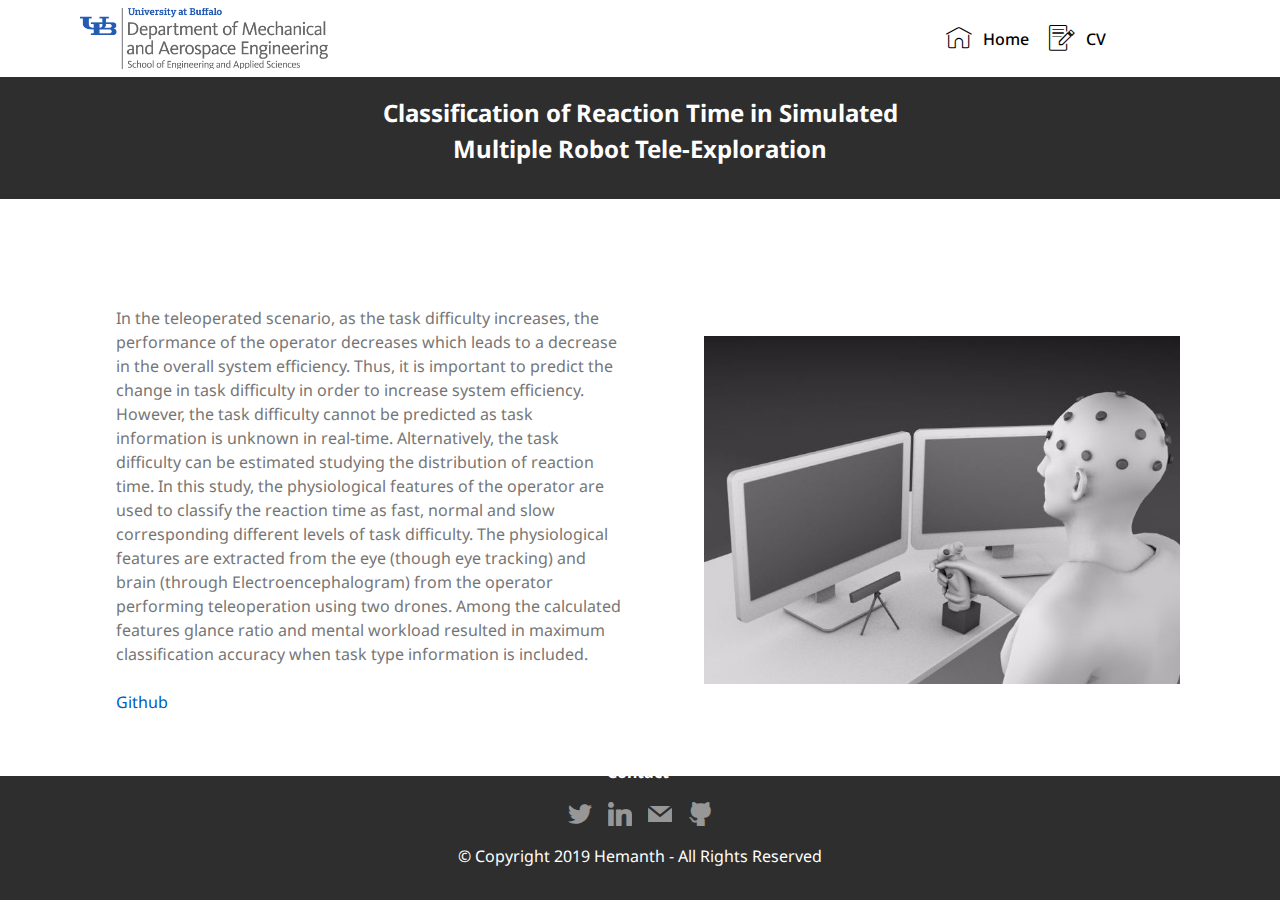
==== page1.html @ 1322180d "create github pages" ====
<!DOCTYPE html>
<html  >
<head>
  <!-- Site made with Mobirise Website Builder v4.11.6, https://mobirise.com -->
  <meta charset="UTF-8">
  <meta http-equiv="X-UA-Compatible" content="IE=edge">
  <meta name="generator" content="Mobirise v4.11.6, mobirise.com">
  <meta name="viewport" content="width=device-width, initial-scale=1, minimum-scale=1">
  <link rel="shortcut icon" href="assets/images/mae-logo-rgb-478x123.png" type="image/x-icon">
  <meta name="description" content="Web Page Creator Description">
  
  <title>Page 1</title>
  <link rel="stylesheet" href="assets/web/assets/mobirise-icons/mobirise-icons.css">
  <link rel="stylesheet" href="assets/bootstrap/css/bootstrap.min.css">
  <link rel="stylesheet" href="assets/bootstrap/css/bootstrap-grid.min.css">
  <link rel="stylesheet" href="assets/bootstrap/css/bootstrap-reboot.min.css">
  <link rel="stylesheet" href="assets/socicon/css/styles.css">
  <link rel="stylesheet" href="assets/tether/tether.min.css">
  <link rel="stylesheet" href="assets/animatecss/animate.min.css">
  <link rel="stylesheet" href="assets/dropdown/css/style.css">
  <link rel="stylesheet" href="assets/theme/css/style.css">
  <link rel="preload" as="style" href="assets/mobirise/css/mbr-additional.css"><link rel="stylesheet" href="assets/mobirise/css/mbr-additional.css" type="text/css">
  
  
  
</head>
<body>
  <section class="menu cid-rMGeHMJh1b" once="menu" id="menu2-2e">

    

    <nav class="navbar navbar-expand beta-menu navbar-dropdown align-items-center navbar-fixed-top navbar-toggleable-sm">
        <button class="navbar-toggler navbar-toggler-right" type="button" data-toggle="collapse" data-target="#navbarSupportedContent" aria-controls="navbarSupportedContent" aria-expanded="false" aria-label="Toggle navigation">
            <div class="hamburger">
                <span></span>
                <span></span>
                <span></span>
                <span></span>
            </div>
        </button>
        <div class="menu-logo">
            <div class="navbar-brand">
                <span class="navbar-logo">
                    <a href="http://engineering.buffalo.edu/mechanical-aerospace.html">
                        <img src="assets/images/mae-logo-rgb-478x123.png" alt="Mobirise" title="" style="height: 3.8rem;">
                    </a>
                </span>
                
            </div>
        </div>
        <div class="collapse navbar-collapse" id="navbarSupportedContent">
            <ul class="navbar-nav nav-dropdown nav-right" data-app-modern-menu="true"><li class="nav-item">
                    <a class="nav-link link text-black display-4" href="index.html"><span class="mbri-home mbr-iconfont mbr-iconfont-btn"></span>Home</a>
                </li>
                <li class="nav-item">
                    <a class="nav-link link text-black display-4" href="assets/files/Hemanth_Manjunatha.pdf"><span class="mbri-edit mbr-iconfont mbr-iconfont-btn"></span>CV &nbsp; &nbsp; &nbsp; &nbsp; &nbsp; &nbsp; &nbsp; &nbsp; &nbsp; &nbsp;&nbsp;</a>
                </li></ul>
            
        </div>
    </nav>
</section>

<section class="engine"><a href="https://mobirise.info/y">free html website templates</a></section><section class="mbr-section article content10 cid-rMGhbbslPu" id="content10-2f">
    
     

    <div class="container">
        <div class="inner-container" style="width: 50%;">
            <hr class="line" style="width: 0%;">
            <div class="section-text align-center mbr-white mbr-fonts-style display-5"><strong>Classification of Reaction Time in Simulated Multiple Robot Tele-Exploration</strong></div>
        </div>
    </div>
</section>

<section class="features11 cid-rzb6oPEtzv" id="features11-17">

    

    

    <div class="container">   
        <div class="col-md-12">
            <div class="media-container-row">
                <div class="mbr-figure m-auto" style="width: 50%;">
                    <img src="assets/images/tele-opreration-setup-952x536.jpeg" alt="Mobirise" title="">
                </div>
                <div class=" align-left aside-content">
                    <h2 class="mbr-title pt-2 mbr-fonts-style display-2"><div></div></h2>
                    <div class="mbr-section-text">
                        
                    </div>

                    <div class="block-content">
                        <div class="card p-3 pr-3">
                            <div class="media">
                                     
                                <div class="media-body">
                                    
                                </div>
                            </div>                

                            <div class="card-box">
                                <p class="block-text mbr-fonts-style display-7">In the teleoperated scenario, as the task difficulty increases, the performance of the operator decreases which leads to a decrease in the overall system efficiency. Thus, it is important to predict the change in task difficulty in order to increase system efficiency. However, the task difficulty cannot be predicted as task information is unknown in real-time. Alternatively, the task difficulty can be estimated studying the distribution of reaction time. In this study, the physiological features of the operator are used to classify the reaction time as fast, normal and slow corresponding different levels of task difficulty. The physiological features are extracted from the eye (though eye tracking) and brain (through Electroencephalogram) from the operator performing teleoperation using two drones. Among the calculated features glance ratio and mental workload resulted in maximum classification accuracy when task type information is included.<br><br><a href="https://github.com/HemuManju/reaction-time-classification" target="_blank">Github</a></p>
                            </div>
                        </div>

                        
                    </div>
                </div>
            </div>
        </div> 
    </div>          
</section>

<section once="footers" class="cid-rzAF2uXlU7 mbr-reveal" id="footer7-1t">

    

    

    <div class="container">
        <div class="media-container-row align-center mbr-white">
            <div class="row row-links">
                <ul class="foot-menu">
                    
                    
                    
                    
                    
                <li class="foot-menu-item mbr-fonts-style display-7"><p><strong>&nbsp;&nbsp;&nbsp;&nbsp;&nbsp;&nbsp;&nbsp;&nbsp;&nbsp;&nbsp;&nbsp;&nbsp;&nbsp;&nbsp;&nbsp;&nbsp;&nbsp;&nbsp;&nbsp;&nbsp;Contact &nbsp; &nbsp; &nbsp; &nbsp; &nbsp; &nbsp; &nbsp; &nbsp; &nbsp; &nbsp;&nbsp;</strong></p></li></ul>
            </div>
            <div class="row social-row">
                <div class="social-list align-right pb-2">
                    
                    
                    
                    
                    
                    
                <div class="soc-item">
                        <a href="https://twitter.com/HemuManju" target="_blank">
                            <span class="mbr-iconfont mbr-iconfont-social socicon-twitter socicon"></span>
                        </a>
                    </div><div class="soc-item">
                        <a href="http://linkedin.com/in/hemanth-manjunatha-73464059" target="_blank">
                            <span class="mbr-iconfont mbr-iconfont-social socicon-linkedin socicon"></span>
                        </a>
                    </div><div class="soc-item">
                        <a href="mailto:hemanthm@buffalo.edu">
                            <span class="mbr-iconfont mbr-iconfont-social socicon-mail socicon"></span>
                        </a>
                    </div><div class="soc-item">
                        <a href="https://github.com/HemuManju" target="_blank">
                            <span class="mbr-iconfont mbr-iconfont-social socicon-github socicon"></span>
                        </a>
                    </div></div>
            </div>
            <div class="row row-copirayt">
                <p class="mbr-text mb-0 mbr-fonts-style mbr-white align-center display-7">
                    © Copyright 2019 Hemanth - All Rights Reserved
                </p>
            </div>
        </div>
    </div>
</section>


  <script src="assets/web/assets/jquery/jquery.min.js"></script>
  <script src="assets/popper/popper.min.js"></script>
  <script src="assets/bootstrap/js/bootstrap.min.js"></script>
  <script src="assets/smoothscroll/smooth-scroll.js"></script>
  <script src="assets/tether/tether.min.js"></script>
  <script src="assets/viewportchecker/jquery.viewportchecker.js"></script>
  <script src="assets/dropdown/js/nav-dropdown.js"></script>
  <script src="assets/dropdown/js/navbar-dropdown.js"></script>
  <script src="assets/touchswipe/jquery.touch-swipe.min.js"></script>
  <script src="assets/theme/js/script.js"></script>
  <script src="assets/witsec-mailform/witsec-mailform.js"></script>
  
  
  <input name="animation" type="hidden">
  </body>
</html>
---- assets/web/assets/mobirise-icons/mobirise-icons.css ----
@font-face {
  font-family: 'MobiriseIcons';
  src:  url('mobirise-icons.eot?spat4u');
  src:  url('mobirise-icons.eot?spat4u#iefix') format('embedded-opentype'),
    url('mobirise-icons.ttf?spat4u') format('truetype'),
    url('mobirise-icons.woff?spat4u') format('woff'),
    url('mobirise-icons.svg?spat4u#MobiriseIcons') format('svg');
  font-weight: normal;
  font-style: normal;
  font-display: swap;
}

[class^="mbri-"], [class*=" mbri-"] {
  /* use !important to prevent issues with browser extensions that change fonts */
  font-family: MobiriseIcons !important;
  speak: none;
  font-style: normal;
  font-weight: normal;
  font-variant: normal;
  text-transform: none;
  line-height: 1;

  /* Better Font Rendering =========== */
  -webkit-font-smoothing: antialiased;
  -moz-osx-font-smoothing: grayscale;
}

.mbri-add-submenu:before {
  content: "\e900";
}
.mbri-alert:before {
  content: "\e901";
}
.mbri-align-center:before {
  content: "\e902";
}
.mbri-align-justify:before {
  content: "\e903";
}
.mbri-align-left:before {
  content: "\e904";
}
.mbri-align-right:before {
  content: "\e905";
}
.mbri-android:before {
  content: "\e906";
}
.mbri-apple:before {
  content: "\e907";
}
.mbri-arrow-down:before {
  content: "\e908";
}
.mbri-arrow-next:before {
  content: "\e909";
}
.mbri-arrow-prev:before {
  content: "\e90a";
}
.mbri-arrow-up:before {
  content: "\e90b";
}
.mbri-bold:before {
  content: "\e90c";
}
.mbri-bookmark:before {
  content: "\e90d";
}
.mbri-bootstrap:before {
  content: "\e90e";
}
.mbri-briefcase:before {
  content: "\e90f";
}
.mbri-browse:before {
  content: "\e910";
}
.mbri-bulleted-list:before {
  content: "\e911";
}
.mbri-calendar:before {
  content: "\e912";
}
.mbri-camera:before {
  content: "\e913";
}
.mbri-cart-add:before {
  content: "\e914";
}
.mbri-cart-full:before {
  content: "\e915";
}
.mbri-cash:before {
  content: "\e916";
}
.mbri-change-style:before {
  content: "\e917";
}
.mbri-chat:before {
  content: "\e918";
}
.mbri-clock:before {
  content: "\e919";
}
.mbri-close:before {
  content: "\e91a";
}
.mbri-cloud:before {
  content: "\e91b";
}
.mbri-code:before {
  content: "\e91c";
}
.mbri-contact-form:before {
  content: "\e91d";
}
.mbri-credit-card:before {
  content: "\e91e";
}
.mbri-cursor-click:before {
  content: "\e91f";
}
.mbri-cust-feedback:before {
  content: "\e920";
}
.mbri-database:before {
  content: "\e921";
}
.mbri-delivery:before {
  content: "\e922";
}
.mbri-desktop:before {
  content: "\e923";
}
.mbri-devices:before {
  content: "\e924";
}
.mbri-down:before {
  content: "\e925";
}
.mbri-download:before {
  content: "\e989";
}
.mbri-drag-n-drop:before {
  content: "\e927";
}
.mbri-drag-n-drop2:before {
  content: "\e928";
}
.mbri-edit:before {
  content: "\e929";
}
.mbri-edit2:before {
  content: "\e92a";
}
.mbri-error:before {
  content: "\e92b";
}
.mbri-extension:before {
  content: "\e92c";
}
.mbri-features:before {
  content: "\e92d";
}
.mbri-file:before {
  content: "\e92e";
}
.mbri-flag:before {
  content: "\e92f";
}
.mbri-folder:before {
  content: "\e930";
}
.mbri-gift:before {
  content: "\e931";
}
.mbri-github:before {
  content: "\e932";
}
.mbri-globe:before {
  content: "\e933";
}
.mbri-globe-2:before {
  content: "\e934";
}
.mbri-growing-chart:before {
  content: "\e935";
}
.mbri-hearth:before {
  content: "\e936";
}
.mbri-help:before {
  content: "\e937";
}
.mbri-home:before {
  content: "\e938";
}
.mbri-hot-cup:before {
  content: "\e939";
}
.mbri-idea:before {
  content: "\e93a";
}
.mbri-image-gallery:before {
  content: "\e93b";
}
.mbri-image-slider:before {
  content: "\e93c";
}
.mbri-info:before {
  content: "\e93d";
}
.mbri-italic:before {
  content: "\e93e";
}
.mbri-key:before {
  content: "\e93f";
}
.mbri-laptop:before {
  content: "\e940";
}
.mbri-layers:before {
  content: "\e941";
}
.mbri-left-right:before {
  content: "\e942";
}
.mbri-left:before {
  content: "\e943";
}
.mbri-letter:before {
  content: "\e944";
}
.mbri-like:before {
  content: "\e945";
}
.mbri-link:before {
  content: "\e946";
}
.mbri-lock:before {
  content: "\e947";
}
.mbri-login:before {
  content: "\e948";
}
.mbri-logout:before {
  content: "\e949";
}
.mbri-magic-stick:before {
  content: "\e94a";
}
.mbri-map-pin:before {
  content: "\e94b";
}
.mbri-menu:before {
  content: "\e94c";
}
.mbri-mobile:before {
  content: "\e94d";
}
.mbri-mobile2:before {
  content: "\e94e";
}
.mbri-mobirise:before {
  content: "\e94f";
}
.mbri-more-horizontal:before {
  content: "\e950";
}
.mbri-more-vertical:before {
  content: "\e951";
}
.mbri-music:before {
  content: "\e952";
}
.mbri-new-file:before {
  content: "\e953";
}
.mbri-numbered-list:before {
  content: "\e954";
}
.mbri-opened-folder:before {
  content: "\e955";
}
.mbri-pages:before {
  content: "\e956";
}
.mbri-paper-plane:before {
  content: "\e957";
}
.mbri-paperclip:before {
  content: "\e958";
}
.mbri-photo:before {
  content: "\e959";
}
.mbri-photos:before {
  content: "\e95a";
}
.mbri-pin:before {
  content: "\e95b";
}
.mbri-play:before {
  content: "\e95c";
}
.mbri-plus:before {
  content: "\e95d";
}
.mbri-preview:before {
  content: "\e95e";
}
.mbri-print:before {
  content: "\e95f";
}
.mbri-protect:before {
  content: "\e960";
}
.mbri-question:before {
  content: "\e961";
}
.mbri-quote-left:before {
  content: "\e962";
}
.mbri-quote-right:before {
  content: "\e963";
}
.mbri-refresh:before {
  content: "\e964";
}
.mbri-responsive:before {
  content: "\e965";
}
.mbri-right:before {
  content: "\e966";
}
.mbri-rocket:before {
  content: "\e967";
}
.mbri-sad-face:before {
  content: "\e968";
}
.mbri-sale:before {
  content: "\e969";
}
.mbri-save:before {
  content: "\e96a";
}
.mbri-search:before {
  content: "\e96b";
}
.mbri-setting:before {
  content: "\e96c";
}
.mbri-setting2:before {
  content: "\e96d";
}
.mbri-setting3:before {
  content: "\e96e";
}
.mbri-share:before {
  content: "\e96f";
}
.mbri-shopping-bag:before {
  content: "\e970";
}
.mbri-shopping-basket:before {
  content: "\e971";
}
.mbri-shopping-cart:before {
  content: "\e972";
}
.mbri-sites:before {
  content: "\e973";
}
.mbri-smile-face:before {
  content: "\e974";
}
.mbri-speed:before {
  content: "\e975";
}
.mbri-star:before {
  content: "\e976";
}
.mbri-success:before {
  content: "\e977";
}
.mbri-sun:before {
  content: "\e978";
}
.mbri-sun2:before {
  content: "\e979";
}
.mbri-tablet:before {
  content: "\e97a";
}
.mbri-tablet-vertical:before {
  content: "\e97b";
}
.mbri-target:before {
  content: "\e97c";
}
.mbri-timer:before {
  content: "\e97d";
}
.mbri-to-ftp:before {
  content: "\e97e";
}
.mbri-to-local-drive:before {
  content: "\e97f";
}
.mbri-touch-swipe:before {
  content: "\e980";
}
.mbri-touch:before {
  content: "\e981";
}
.mbri-trash:before {
  content: "\e982";
}
.mbri-underline:before {
  content: "\e983";
}
.mbri-unlink:before {
  content: "\e984";
}
.mbri-unlock:before {
  content: "\e985";
}
.mbri-up-down:before {
  content: "\e986";
}
.mbri-up:before {
  content: "\e987";
}
.mbri-update:before {
  content: "\e988";
}
.mbri-upload:before {
 content: "\e926"; 
}
.mbri-user:before {
  content: "\e98a";
}
.mbri-user2:before {
  content: "\e98b";
}
.mbri-users:before {
  content: "\e98c";
}
.mbri-video:before {
  content: "\e98d";
}
.mbri-video-play:before {
  content: "\e98e";
}
.mbri-watch:before {
  content: "\e98f";
}
.mbri-website-theme:before {
  content: "\e990";
}
.mbri-wifi:before {
  content: "\e991";
}
.mbri-windows:before {
  content: "\e992";
}
.mbri-zoom-out:before {
  content: "\e993";
}
.mbri-redo:before {
  content: "\e994";
}
.mbri-undo:before {
  content: "\e995";
}
---- assets/socicon/css/styles.css ----
@charset "UTF-8";

@font-face {
  font-family: "socicon";
  src:url("../fonts/socicon.eot");
  src:url("../fonts/socicon.eot?#iefix") format("embedded-opentype"),
    url("../fonts/socicon.woff") format("woff"),
    url("../fonts/socicon.ttf") format("truetype"),
    url("../fonts/socicon.svg#socicon") format("svg");
  font-weight: normal;
  font-style: normal;
  font-display:swap;
}

[data-icon]:before {
  font-family: "socicon" !important;
  content: attr(data-icon);
  font-style: normal !important;
  font-weight: normal !important;
  font-variant: normal !important;
  text-transform: none !important;
  speak: none;
  line-height: 1;
  -webkit-font-smoothing: antialiased;
  -moz-osx-font-smoothing: grayscale;
}

[class^="socicon-"]:before,
[class*=" socicon-"]:before {
  font-family: "socicon" !important;
  font-style: normal !important;
  font-weight: normal !important;
  font-variant: normal !important;
  text-transform: none !important;
  speak: none;
  line-height: 1;
  -webkit-font-smoothing: antialiased;
  -moz-osx-font-smoothing: grayscale;
}

.socicon-modelmayhem:before {
  content: "\e000";
}
.socicon-mixcloud:before {
  content: "\e001";
}
.socicon-drupal:before {
  content: "\e002";
}
.socicon-swarm:before {
  content: "\e003";
}
.socicon-istock:before {
  content: "\e004";
}
.socicon-yammer:before {
  content: "\e005";
}
.socicon-ello:before {
  content: "\e006";
}
.socicon-stackoverflow:before {
  content: "\e007";
}
.socicon-persona:before {
  content: "\e008";
}
.socicon-triplej:before {
  content: "\e009";
}
.socicon-houzz:before {
  content: "\e00a";
}
.socicon-rss:before {
  content: "\e00b";
}
.socicon-paypal:before {
  content: "\e00c";
}
.socicon-odnoklassniki:before {
  content: "\e00d";
}
.socicon-airbnb:before {
  content: "\e00e";
}
.socicon-periscope:before {
  content: "\e00f";
}
.socicon-outlook:before {
  content: "\e010";
}
.socicon-coderwall:before {
  content: "\e011";
}
.socicon-tripadvisor:before {
  content: "\e012";
}
.socicon-appnet:before {
  content: "\e013";
}
.socicon-goodreads:before {
  content: "\e014";
}
.socicon-tripit:before {
  content: "\e015";
}
.socicon-lanyrd:before {
  content: "\e016";
}
.socicon-slideshare:before {
  content: "\e017";
}
.socicon-buffer:before {
  content: "\e018";
}
.socicon-disqus:before {
  content: "\e019";
}
.socicon-vkontakte:before {
  content: "\e01a";
}
.socicon-whatsapp:before {
  content: "\e01b";
}
.socicon-patreon:before {
  content: "\e01c";
}
.socicon-storehouse:before {
  content: "\e01d";
}
.socicon-pocket:before {
  content: "\e01e";
}
.socicon-mail:before {
  content: "\e01f";
}
.socicon-blogger:before {
  content: "\e020";
}
.socicon-technorati:before {
  content: "\e021";
}
.socicon-reddit:before {
  content: "\e022";
}
.socicon-dribbble:before {
  content: "\e023";
}
.socicon-stumbleupon:before {
  content: "\e024";
}
.socicon-digg:before {
  content: "\e025";
}
.socicon-envato:before {
  content: "\e026";
}
.socicon-behance:before {
  content: "\e027";
}
.socicon-delicious:before {
  content: "\e028";
}
.socicon-deviantart:before {
  content: "\e029";
}
.socicon-forrst:before {
  content: "\e02a";
}
.socicon-play:before {
  content: "\e02b";
}
.socicon-zerply:before {
  content: "\e02c";
}
.socicon-wikipedia:before {
  content: "\e02d";
}
.socicon-apple:before {
  content: "\e02e";
}
.socicon-flattr:before {
  content: "\e02f";
}
.socicon-github:before {
  content: "\e030";
}
.socicon-renren:before {
  content: "\e031";
}
.socicon-friendfeed:before {
  content: "\e032";
}
.socicon-newsvine:before {
  content: "\e033";
}
.socicon-identica:before {
  content: "\e034";
}
.socicon-bebo:before {
  content: "\e035";
}
.socicon-zynga:before {
  content: "\e036";
}
.socicon-steam:before {
  content: "\e037";
}
.socicon-xbox:before {
  content: "\e038";
}
.socicon-windows:before {
  content: "\e039";
}
.socicon-qq:before {
  content: "\e03a";
}
.socicon-douban:before {
  content: "\e03b";
}
.socicon-meetup:before {
  content: "\e03c";
}
.socicon-playstation:before {
  content: "\e03d";
}
.socicon-android:before {
  content: "\e03e";
}
.socicon-snapchat:before {
  content: "\e03f";
}
.socicon-twitter:before {
  content: "\e040";
}
.socicon-facebook:before {
  content: "\e041";
}
.socicon-googleplus:before {
  content: "\e042";
}
.socicon-pinterest:before {
  content: "\e043";
}
.socicon-foursquare:before {
  content: "\e044";
}
.socicon-yahoo:before {
  content: "\e045";
}
.socicon-skype:before {
  content: "\e046";
}
.socicon-yelp:before {
  content: "\e047";
}
.socicon-feedburner:before {
  content: "\e048";
}
.socicon-linkedin:before {
  content: "\e049";
}
.socicon-viadeo:before {
  content: "\e04a";
}
.socicon-xing:before {
  content: "\e04b";
}
.socicon-myspace:before {
  content: "\e04c";
}
.socicon-soundcloud:before {
  content: "\e04d";
}
.socicon-spotify:before {
  content: "\e04e";
}
.socicon-grooveshark:before {
  content: "\e04f";
}
.socicon-lastfm:before {
  content: "\e050";
}
.socicon-youtube:before {
  content: "\e051";
}
.socicon-vimeo:before {
  content: "\e052";
}
.socicon-dailymotion:before {
  content: "\e053";
}
.socicon-vine:before {
  content: "\e054";
}
.socicon-flickr:before {
  content: "\e055";
}
.socicon-500px:before {
  content: "\e056";
}
.socicon-wordpress:before {
  content: "\e058";
}
.socicon-tumblr:before {
  content: "\e059";
}
.socicon-twitch:before {
  content: "\e05a";
}
.socicon-8tracks:before {
  content: "\e05b";
}
.socicon-amazon:before {
  content: "\e05c";
}
.socicon-icq:before {
  content: "\e05d";
}
.socicon-smugmug:before {
  content: "\e05e";
}
.socicon-ravelry:before {
  content: "\e05f";
}
.socicon-weibo:before {
  content: "\e060";
}
.socicon-baidu:before {
  content: "\e061";
}
.socicon-angellist:before {
  content: "\e062";
}
.socicon-ebay:before {
  content: "\e063";
}
.socicon-imdb:before {
  content: "\e064";
}
.socicon-stayfriends:before {
  content: "\e065";
}
.socicon-residentadvisor:before {
  content: "\e066";
}
.socicon-google:before {
  content: "\e067";
}
.socicon-yandex:before {
  content: "\e068";
}
.socicon-sharethis:before {
  content: "\e069";
}
.socicon-bandcamp:before {
  content: "\e06a";
}
.socicon-itunes:before {
  content: "\e06b";
}
.socicon-deezer:before {
  content: "\e06c";
}
.socicon-telegram:before {
  content: "\e06e";
}
.socicon-openid:before {
  content: "\e06f";
}
.socicon-amplement:before {
  content: "\e070";
}
.socicon-viber:before {
  content: "\e071";
}
.socicon-zomato:before {
  content: "\e072";
}
.socicon-draugiem:before {
  content: "\e074";
}
.socicon-endomodo:before {
  content: "\e075";
}
.socicon-filmweb:before {
  content: "\e076";
}
.socicon-stackexchange:before {
  content: "\e077";
}
.socicon-wykop:before {
  content: "\e078";
}
.socicon-teamspeak:before {
  content: "\e079";
}
.socicon-teamviewer:before {
  content: "\e07a";
}
.socicon-ventrilo:before {
  content: "\e07b";
}
.socicon-younow:before {
  content: "\e07c";
}
.socicon-raidcall:before {
  content: "\e07d";
}
.socicon-mumble:before {
  content: "\e07e";
}
.socicon-medium:before {
  content: "\e06d";
}
.socicon-bebee:before {
  content: "\e07f";
}
.socicon-hitbox:before {
  content: "\e080";
}
.socicon-reverbnation:before {
  content: "\e081";
}
.socicon-formulr:before {
  content: "\e082";
}
.socicon-instagram:before {
  content: "\e057";
}
.socicon-battlenet:before {
  content: "\e083";
}
.socicon-chrome:before {
  content: "\e084";
}
.socicon-discord:before {
  content: "\e086";
}
.socicon-issuu:before {
  content: "\e087";
}
.socicon-macos:before {
  content: "\e088";
}
.socicon-firefox:before {
  content: "\e089";
}
.socicon-opera:before {
  content: "\e08d";
}
.socicon-keybase:before {
  content: "\e090";
}
.socicon-alliance:before {
  content: "\e091";
}
.socicon-livejournal:before {
  content: "\e092";
}
.socicon-googlephotos:before {
  content: "\e093";
}
.socicon-horde:before {
  content: "\e094";
}
.socicon-etsy:before {
  content: "\e095";
}
.socicon-zapier:before {
  content: "\e096";
}
.socicon-google-scholar:before {
  content: "\e097";
}
.socicon-researchgate:before {
  content: "\e098";
}
.socicon-wechat:before {
  content: "\e099";
}
.socicon-strava:before {
  content: "\e09a";
}
.socicon-line:before {
  content: "\e09b";
}
.socicon-lyft:before {
  content: "\e09c";
}
.socicon-uber:before {
  content: "\e09d";
}
.socicon-songkick:before {
  content: "\e09e";
}
.socicon-viewbug:before {
  content: "\e09f";
}
.socicon-googlegroups:before {
  content: "\e0a0";
}
.socicon-quora:before {
  content: "\e073";
}
.socicon-diablo:before {
  content: "\e085";
}
.socicon-blizzard:before {
  content: "\e0a1";
}
.socicon-hearthstone:before {
  content: "\e08b";
}
.socicon-heroes:before {
  content: "\e08a";
}
.socicon-overwatch:before {
  content: "\e08c";
}
.socicon-warcraft:before {
  content: "\e08e";
}
.socicon-starcraft:before {
  content: "\e08f";
}
.socicon-beam:before {
  content: "\e0a2";
}
.socicon-curse:before {
  content: "\e0a3";
}
.socicon-player:before {
  content: "\e0a4";
}
.socicon-streamjar:before {
  content: "\e0a5";
}
.socicon-nintendo:before {
  content: "\e0a6";
}
.socicon-hellocoton:before {
  content: "\e0a7";
}
---- assets/dropdown/css/style.css ----
.navbar-dropdown {
  left: 0;
  padding: 0;
  position: absolute;
  right: 0;
  top: 0;
  transition: all 0.45s ease;
  z-index: 1030;
  background: #282828; }
  .navbar-dropdown .navbar-logo {
    margin-right: 0.8rem;
    transition: margin 0.3s ease-in-out;
    vertical-align: middle; }
    .navbar-dropdown .navbar-logo img {
      height: 3.125rem;
      transition: all 0.3s ease-in-out; }
    .navbar-dropdown .navbar-logo.mbr-iconfont {
      font-size: 3.125rem;
      line-height: 3.125rem; }
  .navbar-dropdown .navbar-caption {
    font-weight: 700;
    white-space: normal;
    vertical-align: -4px;
    line-height: 3.125rem !important; }
    .navbar-dropdown .navbar-caption, .navbar-dropdown .navbar-caption:hover {
      color: inherit;
      text-decoration: none; }
  .navbar-dropdown .mbr-iconfont + .navbar-caption {
    vertical-align: -1px; }
  .navbar-dropdown.navbar-fixed-top {
    position: fixed; }
  .navbar-dropdown .navbar-brand span {
    vertical-align: -4px; }
  .navbar-dropdown.bg-color.transparent {
    background: none; }
  .navbar-dropdown.navbar-short .navbar-brand {
    padding: 0.625rem 0; }
    .navbar-dropdown.navbar-short .navbar-brand span {
      vertical-align: -1px; }
  .navbar-dropdown.navbar-short .navbar-caption {
    line-height: 2.375rem !important;
    vertical-align: -2px; }
  .navbar-dropdown.navbar-short .navbar-logo {
    margin-right: 0.5rem; }
    .navbar-dropdown.navbar-short .navbar-logo img {
      height: 2.375rem; }
    .navbar-dropdown.navbar-short .navbar-logo.mbr-iconfont {
      font-size: 2.375rem;
      line-height: 2.375rem; }
  .navbar-dropdown.navbar-short .mbr-table-cell {
    height: 3.625rem; }
  .navbar-dropdown .navbar-close {
    left: 0.6875rem;
    position: fixed;
    top: 0.75rem;
    z-index: 1000; }
  .navbar-dropdown .hamburger-icon {
    content: "";
    display: inline-block;
    vertical-align: middle;
    width: 16px;
    -webkit-box-shadow: 0 -6px 0 1px #282828,0 0 0 1px #282828,0 6px 0 1px #282828;
    -moz-box-shadow: 0 -6px 0 1px #282828,0 0 0 1px #282828,0 6px 0 1px #282828;
    box-shadow: 0 -6px 0 1px #282828,0 0 0 1px #282828,0 6px 0 1px #282828; }

.dropdown-menu .dropdown-toggle[data-toggle="dropdown-submenu"]::after {
  border-bottom: 0.35em solid transparent;
  border-left: 0.35em solid;
  border-right: 0;
  border-top: 0.35em solid transparent;
  margin-left: 0.3rem; }

.dropdown-menu .dropdown-item:focus {
  outline: 0; }

.nav-dropdown {
  font-size: 0.75rem;
  font-weight: 500;
  height: auto !important; }
  .nav-dropdown .nav-btn {
    padding-left: 1rem; }
  .nav-dropdown .link {
    margin: .667em 1.667em;
    font-weight: 500;
    padding: 0;
    transition: color .2s ease-in-out; }
    .nav-dropdown .link.dropdown-toggle {
      margin-right: 2.583em; }
      .nav-dropdown .link.dropdown-toggle::after {
        margin-left: .25rem;
        border-top: 0.35em solid;
        border-right: 0.35em solid transparent;
        border-left: 0.35em solid transparent;
        border-bottom: 0; }
      .nav-dropdown .link.dropdown-toggle[aria-expanded="true"] {
        margin: 0;
        padding: 0.667em 3.263em  0.667em 1.667em; }
  .nav-dropdown .link::after,
  .nav-dropdown .dropdown-item::after {
    color: inherit; }
  .nav-dropdown .btn {
    font-size: 0.75rem;
    font-weight: 700;
    letter-spacing: 0;
    margin-bottom: 0;
    padding-left: 1.25rem;
    padding-right: 1.25rem; }
  .nav-dropdown .dropdown-menu {
    border-radius: 0;
    border: 0;
    left: 0;
    margin: 0;
    padding-bottom: 1.25rem;
    padding-top: 1.25rem;
    position: relative; }
  .nav-dropdown .dropdown-submenu {
    margin-left: 0.125rem;
    top: 0; }
  .nav-dropdown .dropdown-item {
    font-weight: 500;
    line-height: 2;
    padding: 0.3846em 4.615em 0.3846em 1.5385em;
    position: relative;
    transition: color .2s ease-in-out, background-color .2s ease-in-out; }
    .nav-dropdown .dropdown-item::after {
      margin-top: -0.3077em;
      position: absolute;
      right: 1.1538em;
      top: 50%; }
    .nav-dropdown .dropdown-item:focus, .nav-dropdown .dropdown-item:hover {
      background: none; }

@media (max-width: 767px) {
  .nav-dropdown.navbar-toggleable-sm {
    bottom: 0;
    display: none;
    left: 0;
    overflow-x: hidden;
    position: fixed;
    top: 0;
    transform: translateX(-100%);
    -ms-transform: translateX(-100%);
    -webkit-transform: translateX(-100%);
    width: 18.75rem;
    z-index: 999; } }
.nav-dropdown.navbar-toggleable-xl {
  bottom: 0;
  display: none;
  left: 0;
  overflow-x: hidden;
  position: fixed;
  top: 0;
  transform: translateX(-100%);
  -ms-transform: translateX(-100%);
  -webkit-transform: translateX(-100%);
  width: 18.75rem;
  z-index: 999; }

.nav-dropdown-sm {
  display: block !important;
  overflow-x: hidden;
  overflow: auto;
  padding-top: 3.875rem; }
  .nav-dropdown-sm::after {
    content: "";
    display: block;
    height: 3rem;
    width: 100%; }
  .nav-dropdown-sm.collapse.in ~ .navbar-close {
    display: block !important; }
  .nav-dropdown-sm.collapsing, .nav-dropdown-sm.collapse.in {
    transform: translateX(0);
    -ms-transform: translateX(0);
    -webkit-transform: translateX(0);
    transition: all 0.25s ease-out;
    -webkit-transition: all 0.25s ease-out;
    background: #282828; }
  .nav-dropdown-sm.collapsing[aria-expanded="false"] {
    transform: translateX(-100%);
    -ms-transform: translateX(-100%);
    -webkit-transform: translateX(-100%); }
  .nav-dropdown-sm .nav-item {
    display: block;
    margin-left: 0 !important;
    padding-left: 0; }
  .nav-dropdown-sm .link,
  .nav-dropdown-sm .dropdown-item {
    border-top: 1px dotted rgba(255, 255, 255, 0.1);
    font-size: 0.8125rem;
    line-height: 1.6;
    margin: 0 !important;
    padding: 0.875rem 2.4rem 0.875rem 1.5625rem !important;
    position: relative;
    white-space: normal; }
    .nav-dropdown-sm .link:focus, .nav-dropdown-sm .link:hover,
    .nav-dropdown-sm .dropdown-item:focus,
    .nav-dropdown-sm .dropdown-item:hover {
      background: rgba(0, 0, 0, 0.2) !important;
      color: #c0a375; }
  .nav-dropdown-sm .nav-btn {
    position: relative;
    padding: 1.5625rem 1.5625rem 0 1.5625rem; }
    .nav-dropdown-sm .nav-btn::before {
      border-top: 1px dotted rgba(255, 255, 255, 0.1);
      content: "";
      left: 0;
      position: absolute;
      top: 0;
      width: 100%; }
    .nav-dropdown-sm .nav-btn + .nav-btn {
      padding-top: 0.625rem; }
      .nav-dropdown-sm .nav-btn + .nav-btn::before {
        display: none; }
  .nav-dropdown-sm .btn {
    padding: 0.625rem 0; }
  .nav-dropdown-sm .dropdown-toggle[data-toggle="dropdown-submenu"]::after {
    margin-left: .25rem;
    border-top: 0.35em solid;
    border-right: 0.35em solid transparent;
    border-left: 0.35em solid transparent;
    border-bottom: 0; }
  .nav-dropdown-sm .dropdown-toggle[data-toggle="dropdown-submenu"][aria-expanded="true"]::after {
    border-top: 0;
    border-right: 0.35em solid transparent;
    border-left: 0.35em solid transparent;
    border-bottom: 0.35em solid; }
  .nav-dropdown-sm .dropdown-menu {
    margin: 0;
    padding: 0;
    position: relative;
    top: 0;
    left: 0;
    width: 100%;
    border: 0;
    float: none;
    border-radius: 0;
    background: none; }
  .nav-dropdown-sm .dropdown-submenu {
    left: 100%;
    margin-left: 0.125rem;
    margin-top: -1.25rem;
    top: 0; }

.navbar-toggleable-sm .nav-dropdown .dropdown-menu {
  position: absolute; }

.navbar-toggleable-sm .nav-dropdown .dropdown-submenu {
  left: 100%;
  margin-left: 0.125rem;
  margin-top: -1.25rem;
  top: 0; }

.navbar-toggleable-sm.opened .nav-dropdown .dropdown-menu {
  position: relative; }

.navbar-toggleable-sm.opened .nav-dropdown .dropdown-submenu {
  left: 0;
  margin-left: 00rem;
  margin-top: 0rem;
  top: 0; }

.is-builder .nav-dropdown.collapsing {
  transition: none !important; }

/*# sourceMappingURL=style.css.map */
---- assets/theme/css/style.css ----
/*!
 * Mobirise v4 theme (https://mobirise.com/)
 * Copyright 2017 Mobirise
 */
section {
  background-color: #eeeeee; }

body {
  font-style: normal;
  line-height: 1.5; }

section,
.container,
.container-fluid {
  position: relative;
  word-wrap: break-word; }

a.mbr-iconfont:hover {
  text-decoration: none; }

.article .lead p,
.article .lead ul,
.article .lead ol,
.article .lead pre,
.article .lead blockquote {
  margin-bottom: 0; }

ul,
ol,
pre,
blockquote {
  margin-bottom: 2.3125rem; }

pre {
  background: #f4f4f4;
  padding: 10px 24px;
  white-space: pre-wrap; }

.inactive {
  -webkit-user-select: none;
  -moz-user-select: none;
  -ms-user-select: none;
  user-select: none;
  pointer-events: none;
  -webkit-user-drag: none;
  user-drag: none; }

.mbr-section__comments .row {
  justify-content: center;
  -webkit-justify-content: center; }

a {
  font-style: normal;
  font-weight: 400;
  cursor: pointer; }
  a, a:hover {
    text-decoration: none; }

figure {
  margin-bottom: 0; }

body {
  color: #232323; }

h1,
h2,
h3,
h4,
h5,
h6,
.h1,
.h2,
.h3,
.h4,
.h5,
.h6,
.display-1,
.display-2,
.display-3,
.display-4 {
  line-height: 1;
  word-break: break-word;
  word-wrap: break-word; }

.mbr-section-title {
  font-style: normal;
  line-height: 1.2; }

.mbr-section-subtitle {
  line-height: 1.3; }

.mbr-text {
  font-style: normal;
  line-height: 1.6; }

b,
strong {
  font-weight: bold; }

blockquote {
  padding: 10px 0 10px 20px;
  position: relative;
  border-left: 2px solid;
  border-color: #ff3366; }

input:-webkit-autofill, input:-webkit-autofill:hover, input:-webkit-autofill:focus, input:-webkit-autofill:active {
  transition-delay: 9999s;
  transition-property: background-color, color; }

textarea[type='hidden'] {
  display: none; }

body {
  position: relative; }

section {
  background-position: 50% 50%;
  background-repeat: no-repeat;
  background-size: cover; }
  section .mbr-background-video,
  section .mbr-background-video-preview {
    position: absolute;
    bottom: 0;
    left: 0;
    right: 0;
    top: 0; }

.hidden {
  visibility: hidden; }

.mbr-z-index20 {
  z-index: 20; }

/*! Base colors */
.mbr-white {
  color: #ffffff; }

.mbr-black {
  color: #000000; }

.mbr-bg-white {
  background-color: #ffffff; }

.mbr-bg-black {
  background-color: #000000; }

/*! Text-aligns */
.align-left {
  text-align: left; }

.align-center {
  text-align: center; }

.align-right {
  text-align: right; }

@media (max-width: 767px) {
  .align-left,
  .align-center,
  .align-right,
  .mbr-section-btn,
  .mbr-section-title {
    text-align: center; } }
/*! Font-weight  */
.mbr-light {
  font-weight: 300; }

.mbr-regular {
  font-weight: 400; }

.mbr-semibold {
  font-weight: 500; }

.mbr-bold {
  font-weight: 700; }

/*! Media  */
.media-size-item {
  -webkit-flex: 1 1 auto;
  -moz-flex: 1 1 auto;
  -ms-flex: 1 1 auto;
  -o-flex: 1 1 auto;
  flex: 1 1 auto; }

.media-content {
  -webkit-flex-basis: 100%;
  flex-basis: 100%; }

.media-container-row {
  display: -ms-flexbox;
  display: -webkit-flex;
  display: flex;
  -webkit-flex-direction: row;
  -ms-flex-direction: row;
  flex-direction: row;
  -webkit-flex-wrap: wrap;
  -ms-flex-wrap: wrap;
  flex-wrap: wrap;
  -webkit-justify-content: center;
  -ms-flex-pack: center;
  justify-content: center;
  -webkit-align-content: center;
  -ms-flex-line-pack: center;
  align-content: center;
  -webkit-align-items: start;
  -ms-flex-align: start;
  align-items: start; }
  .media-container-row .media-size-item {
    width: 400px; }

.media-container-column {
  display: -ms-flexbox;
  display: -webkit-flex;
  display: flex;
  -webkit-flex-direction: column;
  -ms-flex-direction: column;
  flex-direction: column;
  -webkit-flex-wrap: wrap;
  -ms-flex-wrap: wrap;
  flex-wrap: wrap;
  -webkit-justify-content: center;
  -ms-flex-pack: center;
  justify-content: center;
  -webkit-align-content: center;
  -ms-flex-line-pack: center;
  align-content: center;
  -webkit-align-items: stretch;
  -ms-flex-align: stretch;
  align-items: stretch; }
  .media-container-column > * {
    width: 100%; }

@media (min-width: 992px) {
  .media-container-row {
    -webkit-flex-wrap: nowrap;
    -ms-flex-wrap: nowrap;
    flex-wrap: nowrap; } }
figure {
  overflow: hidden; }

figure[mbr-media-size] {
  transition: width 0.1s; }

.mbr-figure img,
.mbr-figure iframe {
  display: block;
  width: 100%; }

.card {
  background-color: transparent;
  border: none; }

.card-box {
  width: 100%; }

.card-img {
  text-align: center;
  flex-shrink: 0;
  -webkit-flex-shrink: 0; }

.media {
  max-width: 100%;
  margin: 0 auto; }

.mbr-figure {
  -ms-flex-item-align: center;
  -ms-grid-row-align: center;
  -webkit-align-self: center;
  align-self: center; }

.media-container > div {
  max-width: 100%; }

.mbr-figure img,
.card-img img {
  width: 100%; }

@media (max-width: 991px) {
  .media-size-item {
    width: auto !important; }

  .media {
    width: auto; }

  .mbr-figure {
    width: 100% !important; } }
/*! Buttons */
.btn {
  font-weight: 500;
  border-width: 2px;
  font-style: normal;
  letter-spacing: 1px;
  margin: .4rem .8rem;
  white-space: normal;
  -webkit-transition: all .3s ease-in-out;
  -moz-transition: all .3s ease-in-out;
  transition: all .3s ease-in-out;
  display: inline-flex;
  align-items: center;
  justify-content: center;
  word-break: break-word;
  -webkit-align-items: center;
  -webkit-justify-content: center;
  display: -webkit-inline-flex; }

.btn-sm {
  font-weight: 500;
  letter-spacing: 1px;
  -webkit-transition: all .3s ease-in-out;
  -moz-transition: all .3s ease-in-out;
  transition: all .3s ease-in-out; }

.btn-md {
  font-weight: 500;
  letter-spacing: 1px;
  margin: .4rem .8rem !important;
  -webkit-transition: all .3s ease-in-out;
  -moz-transition: all .3s ease-in-out;
  transition: all .3s ease-in-out; }

.btn-lg {
  font-weight: 500;
  letter-spacing: 1px;
  margin: .4rem .8rem !important;
  -webkit-transition: all .3s ease-in-out;
  -moz-transition: all .3s ease-in-out;
  transition: all .3s ease-in-out; }

.mbr-section-btn {
  margin-left: -0.25rem;
  margin-right: -0.25rem;
  font-size: 0; }

nav .mbr-section-btn {
  margin-left: 0rem;
  margin-right: 0rem; }

.btn-form {
  border-radius: 0; }
  .btn-form:hover {
    cursor: pointer; }

/*! Btn icon margin */
.btn .mbr-iconfont,
.btn.btn-sm .mbr-iconfont {
  cursor: pointer;
  margin-right: 0.5rem; }

.btn.btn-md .mbr-iconfont,
.btn.btn-md .mbr-iconfont {
  margin-right: 0.8rem; }

.mbr-regular {
  font-weight: 400; }

.mbr-semibold {
  font-weight: 500; }

.mbr-bold {
  font-weight: 700; }

[type='submit'] {
  -webkit-appearance: none; }

/*! Full-screen */
.mbr-fullscreen .mbr-overlay {
  min-height: 100vh; }

.mbr-fullscreen {
  display: flex;
  display: -webkit-flex;
  display: -moz-flex;
  display: -ms-flex;
  display: -o-flex;
  align-items: center;
  -webkit-align-items: center;
  min-height: 100vh;
  padding-top: 3rem;
  padding-bottom: 3rem; }

/*! Map */
.map {
  height: 25rem;
  position: relative; }
  .map iframe {
    width: 100%;
    height: 100%; }

.mbr-overlay {
  background-color: #000;
  bottom: 0;
  left: 0;
  opacity: .5;
  position: absolute;
  right: 0;
  top: 0;
  z-index: 0;
  pointer-events: none; }

/* Form */
blockquote {
  font-style: italic;
  padding: 10px 0 10px 20px;
  font-size: 1.09rem;
  position: relative;
  border-width: 3px; }

.form-control {
  background-color: #f5f5f5;
  box-shadow: none;
  color: #565656;
  line-height: 1.43;
  min-height: 3.5em;
  padding: 1.07em .5em; }
  .form-control, .form-control:focus {
    border: 1px solid #e8e8e8; }
  .form-active .form-control:invalid {
    border-color: red; }

.form-control-label {
  position: relative;
  cursor: pointer;
  margin-bottom: .357em;
  padding: 0; }

.alert {
  color: #ffffff;
  border-radius: 0;
  border: 0;
  font-size: .875rem;
  line-height: 1.5;
  margin-bottom: 1.875rem;
  padding: 1.25rem;
  position: relative; }
  .alert.alert-form::after {
    background-color: inherit;
    bottom: -7px;
    content: "";
    display: block;
    height: 14px;
    left: 50%;
    margin-left: -7px;
    position: absolute;
    transform: rotate(45deg);
    width: 14px;
    -webkit-transform: rotate(45deg); }

.form-asterisk {
  font-family: initial;
  position: absolute;
  top: -2px;
  font-weight: normal; }

/*! Scroll to top arrow */
#scrollToTop a i:before {
  content: '';
  position: absolute;
  height: 40%;
  top: 25%;
  background: #fff;
  width: 2px;
  left: calc(50% - 1px); }
#scrollToTop a i:after {
  content: '';
  position: absolute;
  display: block;
  border-top: 2px solid #fff;
  border-right: 2px solid #fff;
  width: 40%;
  height: 40%;
  left: 30%;
  bottom: 30%;
  transform: rotate(135deg);
  -webkit-transform: rotate(135deg); }

.mbr-arrow-up {
  bottom: 25px;
  right: 90px;
  position: fixed;
  text-align: right;
  z-index: 5000;
  color: #ffffff;
  font-size: 32px;
  transform: rotate(180deg);
  -webkit-transform: rotate(180deg); }

.mbr-arrow-up a {
  background: rgba(0, 0, 0, 0.2);
  border-radius: 3px;
  color: #fff;
  display: inline-block;
  height: 60px;
  width: 60px;
  outline-style: none !important;
  position: relative;
  text-decoration: none;
  transition: all 0.3s ease-in-out;
  cursor: pointer;
  text-align: center; }
  .mbr-arrow-up a:hover {
    background-color: rgba(0, 0, 0, 0.4); }
  .mbr-arrow-up a i {
    line-height: 60px; }

.mbr-arrow-up-icon {
  display: block;
  color: #fff; }

.mbr-arrow-up-icon::before {
  content: '\203a';
  display: inline-block;
  font-family: serif;
  font-size: 32px;
  line-height: 1;
  font-style: normal;
  position: relative;
  top: 6px;
  left: -4px;
  -webkit-transform: rotate(-90deg);
  transform: rotate(-90deg); }

/*! Arrow Down */
.mbr-arrow {
  position: absolute;
  bottom: 45px;
  left: 50%;
  width: 60px;
  height: 60px;
  cursor: pointer;
  background-color: rgba(80, 80, 80, 0.5);
  border-radius: 50%;
  -webkit-transform: translateX(-50%);
  transform: translateX(-50%); }
  .mbr-arrow > a {
    display: inline-block;
    text-decoration: none;
    outline-style: none;
    -webkit-animation: arrowdown 1.7s ease-in-out infinite;
    animation: arrowdown 1.7s ease-in-out infinite; }
    .mbr-arrow > a > i {
      position: absolute;
      top: -2px;
      left: 15px;
      font-size: 2rem; }

@keyframes arrowdown {
  0% {
    transform: translateY(0px);
    -webkit-transform: translateY(0px); }
  50% {
    transform: translateY(-5px);
    -webkit-transform: translateY(-5px); }
  100% {
    transform: translateY(0px);
    -webkit-transform: translateY(0px); } }
@-webkit-keyframes arrowdown {
  0% {
    transform: translateY(0px);
    -webkit-transform: translateY(0px); }
  50% {
    transform: translateY(-5px);
    -webkit-transform: translateY(-5px); }
  100% {
    transform: translateY(0px);
    -webkit-transform: translateY(0px); } }
@media (max-width: 500px) {
  .mbr-arrow-up {
    left: 50%;
    right: auto;
    transform: translateX(-50%) rotate(180deg);
    -webkit-transform: translateX(-50%) rotate(180deg); } }
/*Gradients animation*/
@keyframes gradient-animation {
  from {
    background-position: 0% 100%;
    animation-timing-function: ease-in-out; }
  to {
    background-position: 100% 0%;
    animation-timing-function: ease-in-out; } }
@-webkit-keyframes gradient-animation {
  from {
    background-position: 0% 100%;
    animation-timing-function: ease-in-out; }
  to {
    background-position: 100% 0%;
    animation-timing-function: ease-in-out; } }
.bg-gradient {
  background-size: 200% 200%;
  animation: gradient-animation 5s infinite alternate;
  -webkit-animation: gradient-animation 5s infinite alternate; }

.menu .navbar-brand {
  display: -webkit-flex; }
  .menu .navbar-brand span {
    display: flex;
    display: -webkit-flex; }
  .menu .navbar-brand .navbar-caption-wrap {
    display: -webkit-flex; }
  .menu .navbar-brand .navbar-logo img {
    display: -webkit-flex; }
@media (min-width: 768px) and (max-width: 1023px) {
  .menu .navbar-toggleable-sm .navbar-nav {
    display: -webkit-box;
    display: -webkit-flex;
    display: -ms-flexbox; } }
@media (max-width: 1023px) {
  .menu .navbar-collapse {
    max-height: 93.5vh; }
    .menu .navbar-collapse.show {
      overflow: auto; } }
@media (min-width: 1024px) {
  .menu .navbar-nav.nav-dropdown {
    display: -webkit-flex; }
  .menu .navbar-toggleable-sm .navbar-collapse {
    display: -webkit-flex !important; }
  .menu .collapsed .navbar-collapse {
    max-height: 93.5vh; }
    .menu .collapsed .navbar-collapse.show {
      overflow: auto; } }
@media (max-width: 767px) {
  .menu .navbar-collapse {
    max-height: 80vh; } }

/* Others*/
.note-check a[data-value=Rubik] {
  font-style: normal; }

.mbr-arrow a {
  color: #ffffff; }

@media (max-width: 767px) {
  .mbr-arrow {
    display: none; } }
.navbar {
  display: -webkit-flex;
  -webkit-flex-wrap: wrap;
  -webkit-align-items: center;
  -webkit-justify-content: space-between; }

.navbar-collapse {
  -webkit-flex-basis: 100%;
  -webkit-flex-grow: 1;
  -webkit-align-items: center; }

.nav-dropdown .link {
  padding: 0.667em 1.667em !important;
  margin: 0 !important; }

.nav {
  display: -webkit-flex;
  -webkit-flex-wrap: wrap; }

.row {
  display: -webkit-flex;
  -webkit-flex-wrap: wrap; }

.justify-content-center {
  -webkit-justify-content: center; }

.form-inline {
  display: -webkit-flex;
  -webkit-flex-flow: row wrap;
  -webkit-align-items: center; }

.card-wrapper {
  -webkit-flex: 1; }

.carousel-control {
  z-index: 10;
  display: -webkit-flex;
  -webkit-align-items: center;
  -webkit-justify-content: center; }

.carousel-controls {
  display: -webkit-flex; }

.media {
  display: -webkit-flex; }

.form-group:focus {
  outline: none; }

.jq-selectbox__select {
  padding: 1.07em 0.5em;
  position: absolute;
  top: 0;
  left: 0;
  width: 100%; }

.jq-selectbox__dropdown {
  position: absolute;
  top: 100% !important;
  left: 0 !important;
  width: 100% !important; }

.jq-selectbox__trigger-arrow {
  transform: translateY(-50%); }

.jq-selectbox li {
  padding: 1.07em 0.5em; }

input[type='range'] {
  padding-left: 0 !important;
  padding-right: 0 !important; }

.modal-dialog,
.modal-content {
  height: 100%; }

.modal-dialog .carousel-inner {
  height: calc(100vh - 1.75rem); }
  @media (max-width: 575px) {
    .modal-dialog .carousel-inner {
      height: calc(100vh - 1rem); } }

.carousel-item {
  text-align: center; }

.carousel-item img {
  margin: auto; }

.navbar-toggler {
  -webkit-align-self: flex-start;
  -ms-flex-item-align: start;
  align-self: flex-start;
  padding: 0.25rem 0.75rem;
  font-size: 1.25rem;
  line-height: 1;
  background: transparent;
  border: 1px solid transparent;
  -webkit-border-radius: 0.25rem;
  border-radius: 0.25rem; }

.navbar-toggler:focus,
.navbar-toggler:hover {
  text-decoration: none; }

.navbar-toggler-icon {
  display: inline-block;
  width: 1.5em;
  height: 1.5em;
  vertical-align: middle;
  content: '';
  background: no-repeat center center;
  -webkit-background-size: 100% 100%;
  -o-background-size: 100% 100%;
  background-size: 100% 100%; }

.navbar-toggler-left {
  position: absolute;
  left: 1rem; }

.navbar-toggler-right {
  position: absolute;
  right: 1rem; }

@media (max-width: 575px) {
  .navbar-toggleable .navbar-nav .dropdown-menu {
    position: static;
    float: none; }

  .navbar-toggleable > .container {
    padding-right: 0;
    padding-left: 0; } }
@media (min-width: 576px) {
  .navbar-toggleable {
    -webkit-box-orient: horizontal;
    -webkit-box-direction: normal;
    -webkit-flex-direction: row;
    -ms-flex-direction: row;
    flex-direction: row;
    -webkit-flex-wrap: nowrap;
    -ms-flex-wrap: nowrap;
    flex-wrap: nowrap;
    -webkit-box-align: center;
    -webkit-align-items: center;
    -ms-flex-align: center;
    align-items: center; }

  .navbar-toggleable .navbar-nav {
    -webkit-box-orient: horizontal;
    -webkit-box-direction: normal;
    -webkit-flex-direction: row;
    -ms-flex-direction: row;
    flex-direction: row; }

  .navbar-toggleable .navbar-nav .nav-link {
    padding-right: 0.5rem;
    padding-left: 0.5rem; }

  .navbar-toggleable > .container {
    display: -webkit-box;
    display: -webkit-flex;
    display: -ms-flexbox;
    display: flex;
    -webkit-flex-wrap: nowrap;
    -ms-flex-wrap: nowrap;
    flex-wrap: nowrap;
    -webkit-box-align: center;
    -webkit-align-items: center;
    -ms-flex-align: center;
    align-items: center; }

  .navbar-toggleable .navbar-collapse {
    display: -webkit-box !important;
    display: -webkit-flex !important;
    display: -ms-flexbox !important;
    display: flex !important;
    width: 100%; }

  .navbar-toggleable .navbar-toggler {
    display: none; } }
@media (max-width: 767px) {
  .navbar-toggleable-sm .navbar-nav .dropdown-menu {
    position: static;
    float: none; }

  .navbar-toggleable-sm > .container {
    padding-right: 0;
    padding-left: 0; } }
@media (min-width: 768px) {
  .navbar-toggleable-sm {
    -webkit-box-orient: horizontal;
    -webkit-box-direction: normal;
    -webkit-flex-direction: row;
    -ms-flex-direction: row;
    flex-direction: row;
    -webkit-flex-wrap: nowrap;
    -ms-flex-wrap: nowrap;
    flex-wrap: nowrap;
    -webkit-box-align: center;
    -webkit-align-items: center;
    -ms-flex-align: center;
    align-items: center; }

  .navbar-toggleable-sm .navbar-nav {
    -webkit-box-orient: horizontal;
    -webkit-box-direction: normal;
    -webkit-flex-direction: row;
    -ms-flex-direction: row;
    flex-direction: row; }

  .navbar-toggleable-sm .navbar-nav .nav-link {
    padding-right: 0.5rem;
    padding-left: 0.5rem; }

  .navbar-toggleable-sm > .container {
    display: -webkit-box;
    display: -webkit-flex;
    display: -ms-flexbox;
    display: flex;
    -webkit-flex-wrap: nowrap;
    -ms-flex-wrap: nowrap;
    flex-wrap: nowrap;
    -webkit-box-align: center;
    -webkit-align-items: center;
    -ms-flex-align: center;
    align-items: center; }

  .navbar-toggleable-sm .navbar-collapse {
    display: none;
    width: 100%; }

  .navbar-toggleable-sm .navbar-toggler {
    display: none; } }
@media (max-width: 1023px) {
  .navbar-toggleable-md .navbar-nav .dropdown-menu {
    position: static;
    float: none; }

  .navbar-toggleable-md > .container {
    padding-right: 0;
    padding-left: 0; } }
@media (min-width: 1024px) {
  .navbar-toggleable-md {
    -webkit-box-orient: horizontal;
    -webkit-box-direction: normal;
    -webkit-flex-direction: row;
    -ms-flex-direction: row;
    flex-direction: row;
    -webkit-flex-wrap: nowrap;
    -ms-flex-wrap: nowrap;
    flex-wrap: nowrap;
    -webkit-box-align: center;
    -webkit-align-items: center;
    -ms-flex-align: center;
    align-items: center; }

  .navbar-toggleable-md .navbar-nav {
    -webkit-box-orient: horizontal;
    -webkit-box-direction: normal;
    -webkit-flex-direction: row;
    -ms-flex-direction: row;
    flex-direction: row; }

  .navbar-toggleable-md .navbar-nav .nav-link {
    padding-right: 0.5rem;
    padding-left: 0.5rem; }

  .navbar-toggleable-md > .container {
    display: -webkit-box;
    display: -webkit-flex;
    display: -ms-flexbox;
    display: flex;
    -webkit-flex-wrap: nowrap;
    -ms-flex-wrap: nowrap;
    flex-wrap: nowrap;
    -webkit-box-align: center;
    -webkit-align-items: center;
    -ms-flex-align: center;
    align-items: center; }

  .navbar-toggleable-md .navbar-collapse {
    display: -webkit-box !important;
    display: -webkit-flex !important;
    display: -ms-flexbox !important;
    display: flex !important;
    width: 100%; }

  .navbar-toggleable-md .navbar-toggler {
    display: none; } }
@media (max-width: 1199px) {
  .navbar-toggleable-lg .navbar-nav .dropdown-menu {
    position: static;
    float: none; }

  .navbar-toggleable-lg > .container {
    padding-right: 0;
    padding-left: 0; } }
@media (min-width: 1200px) {
  .navbar-toggleable-lg {
    -webkit-box-orient: horizontal;
    -webkit-box-direction: normal;
    -webkit-flex-direction: row;
    -ms-flex-direction: row;
    flex-direction: row;
    -webkit-flex-wrap: nowrap;
    -ms-flex-wrap: nowrap;
    flex-wrap: nowrap;
    -webkit-box-align: center;
    -webkit-align-items: center;
    -ms-flex-align: center;
    align-items: center; }

  .navbar-toggleable-lg .navbar-nav {
    -webkit-box-orient: horizontal;
    -webkit-box-direction: normal;
    -webkit-flex-direction: row;
    -ms-flex-direction: row;
    flex-direction: row; }

  .navbar-toggleable-lg .navbar-nav .nav-link {
    padding-right: 0.5rem;
    padding-left: 0.5rem; }

  .navbar-toggleable-lg > .container {
    display: -webkit-box;
    display: -webkit-flex;
    display: -ms-flexbox;
    display: flex;
    -webkit-flex-wrap: nowrap;
    -ms-flex-wrap: nowrap;
    flex-wrap: nowrap;
    -webkit-box-align: center;
    -webkit-align-items: center;
    -ms-flex-align: center;
    align-items: center; }

  .navbar-toggleable-lg .navbar-collapse {
    display: -webkit-box !important;
    display: -webkit-flex !important;
    display: -ms-flexbox !important;
    display: flex !important;
    width: 100%; }

  .navbar-toggleable-lg .navbar-toggler {
    display: none; } }
.navbar-toggleable-xl {
  -webkit-box-orient: horizontal;
  -webkit-box-direction: normal;
  -webkit-flex-direction: row;
  -ms-flex-direction: row;
  flex-direction: row;
  -webkit-flex-wrap: nowrap;
  -ms-flex-wrap: nowrap;
  flex-wrap: nowrap;
  -webkit-box-align: center;
  -webkit-align-items: center;
  -ms-flex-align: center;
  align-items: center; }

.navbar-toggleable-xl .navbar-nav .dropdown-menu {
  position: static;
  float: none; }

.navbar-toggleable-xl > .container {
  padding-right: 0;
  padding-left: 0; }

.navbar-toggleable-xl .navbar-nav {
  -webkit-box-orient: horizontal;
  -webkit-box-direction: normal;
  -webkit-flex-direction: row;
  -ms-flex-direction: row;
  flex-direction: row; }

.navbar-toggleable-xl .navbar-nav .nav-link {
  padding-right: 0.5rem;
  padding-left: 0.5rem; }

.navbar-toggleable-xl > .container {
  display: -webkit-box;
  display: -webkit-flex;
  display: -ms-flexbox;
  display: flex;
  -webkit-flex-wrap: nowrap;
  -ms-flex-wrap: nowrap;
  flex-wrap: nowrap;
  -webkit-box-align: center;
  -webkit-align-items: center;
  -ms-flex-align: center;
  align-items: center; }

.navbar-toggleable-xl .navbar-collapse {
  display: -webkit-box !important;
  display: -webkit-flex !important;
  display: -ms-flexbox !important;
  display: flex !important;
  width: 100%; }

.navbar-toggleable-xl .navbar-toggler {
  display: none; }

.card-img {
  width: auto; }

.menu .navbar.collapsed:not(.beta-menu) {
  flex-direction: column;
  -webkit-flex-direction: column; }

.carousel-item.active,
.carousel-item-next,
.carousel-item-prev {
  display: -webkit-box;
  display: -webkit-flex;
  display: -ms-flexbox;
  display: flex; }

.note-air-layout .dropup .dropdown-menu,
.note-air-layout .navbar-fixed-bottom .dropdown .dropdown-menu {
  bottom: initial !important; }

html,
body {
  height: auto;
  min-height: 100vh; }

.dropup .dropdown-toggle::after {
  display: none; }

/*# sourceMappingURL=style.css.map */
.engine {
	position: absolute;
	text-indent: -2400px;
	text-align: center;
	padding: 0;
	top: 0;
	left: -2400px;
}
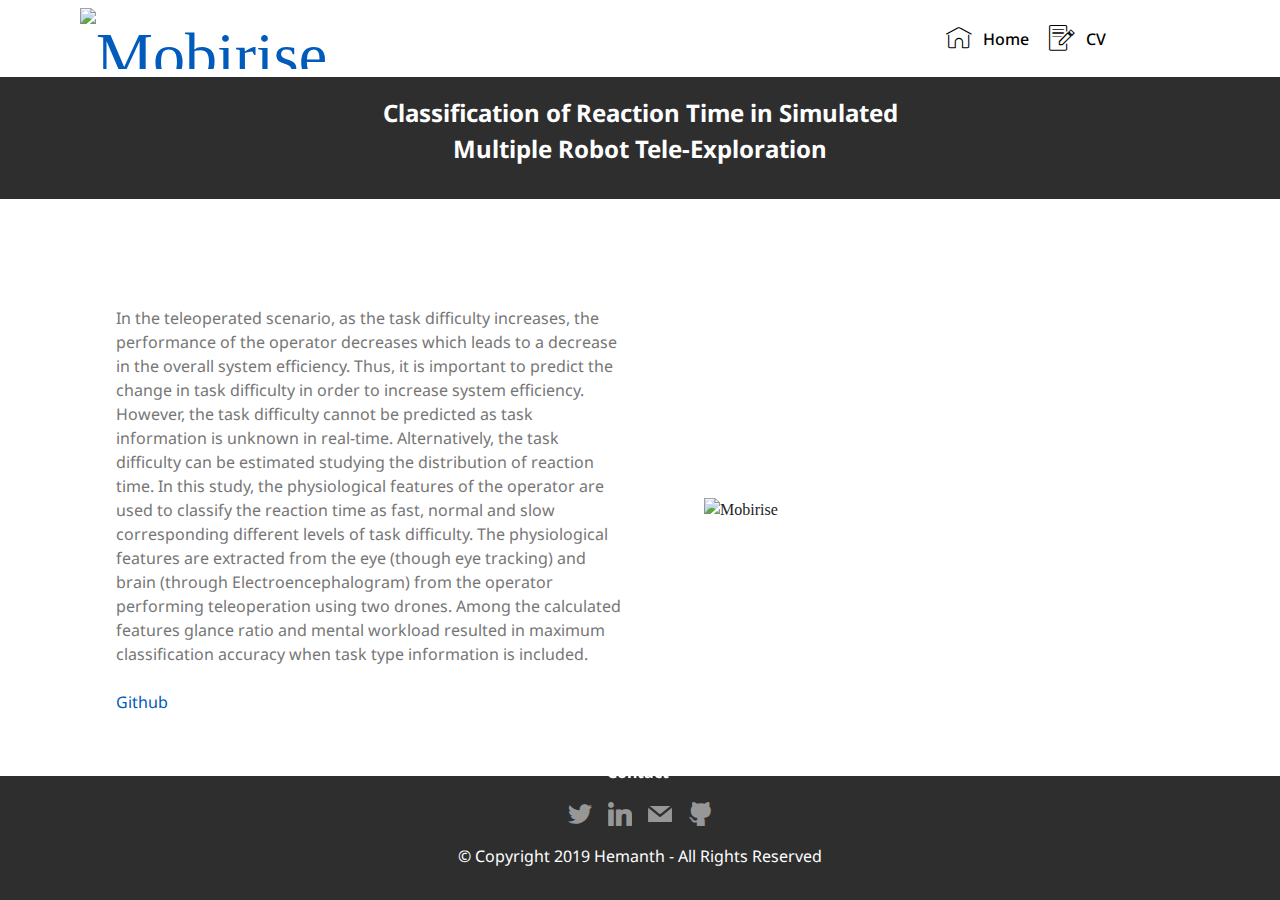
==== commit f5a2eabf: "create github pages" ====
--- a/page1.html
+++ b/page1.html
@@ -60,7 +60,7 @@
     </nav>
 </section>
 
-<section class="engine"><a href="https://mobirise.info/y">free html website templates</a></section><section class="mbr-section article content10 cid-rMGhbbslPu" id="content10-2f">
+<section class="engine"><a href="https://mobirise.info/q">responsive web templates</a></section><section class="mbr-section article content10 cid-rMGhbbslPu" id="content10-2f">
     
      
 
--- a/assets/mobirise/css/mbr-additional.css
+++ b/assets/mobirise/css/mbr-additional.css
@@ -1228,6 +1228,35 @@
 .cid-rzAzFXCi2n .mbr-text {
   text-align: center;
   color: #232323;
+}
+.cid-rMGjXH4hnn {
+  padding-top: 15px;
+  padding-bottom: 0px;
+  background-color: #232323;
+}
+.cid-rMGjXH4hnn .mbr-section-subtitle {
+  color: #767676;
+}
+.cid-rMGjXH4hnn H2 {
+  color: #ffffff;
+}
+.cid-rMGqOwnC4U {
+  padding-top: 0px;
+  padding-bottom: 0px;
+  background-color: #ffffff;
+}
+.cid-rMGqOwnC4U .mbr-text {
+  color: #767676;
+}
+.cid-rMGqOwnC4U h4 {
+  text-align: center;
+}
+.cid-rMGqOwnC4U p {
+  text-align: center;
+}
+.cid-rMGqOwnC4U .card-img span {
+  font-size: 96px;
+  color: #005BBB;
 }
 .cid-rzBqlRdBcp {
   padding-top: 15px;
--- a/assets/mobirise/css/mbr-additional.css
+++ b/assets/mobirise/css/mbr-additional.css
@@ -1228,6 +1228,35 @@
 .cid-rzAzFXCi2n .mbr-text {
   text-align: center;
   color: #232323;
+}
+.cid-rMGjXH4hnn {
+  padding-top: 15px;
+  padding-bottom: 0px;
+  background-color: #232323;
+}
+.cid-rMGjXH4hnn .mbr-section-subtitle {
+  color: #767676;
+}
+.cid-rMGjXH4hnn H2 {
+  color: #ffffff;
+}
+.cid-rMGqOwnC4U {
+  padding-top: 0px;
+  padding-bottom: 0px;
+  background-color: #ffffff;
+}
+.cid-rMGqOwnC4U .mbr-text {
+  color: #767676;
+}
+.cid-rMGqOwnC4U h4 {
+  text-align: center;
+}
+.cid-rMGqOwnC4U p {
+  text-align: center;
+}
+.cid-rMGqOwnC4U .card-img span {
+  font-size: 96px;
+  color: #005BBB;
 }
 .cid-rzBqlRdBcp {
   padding-top: 15px;
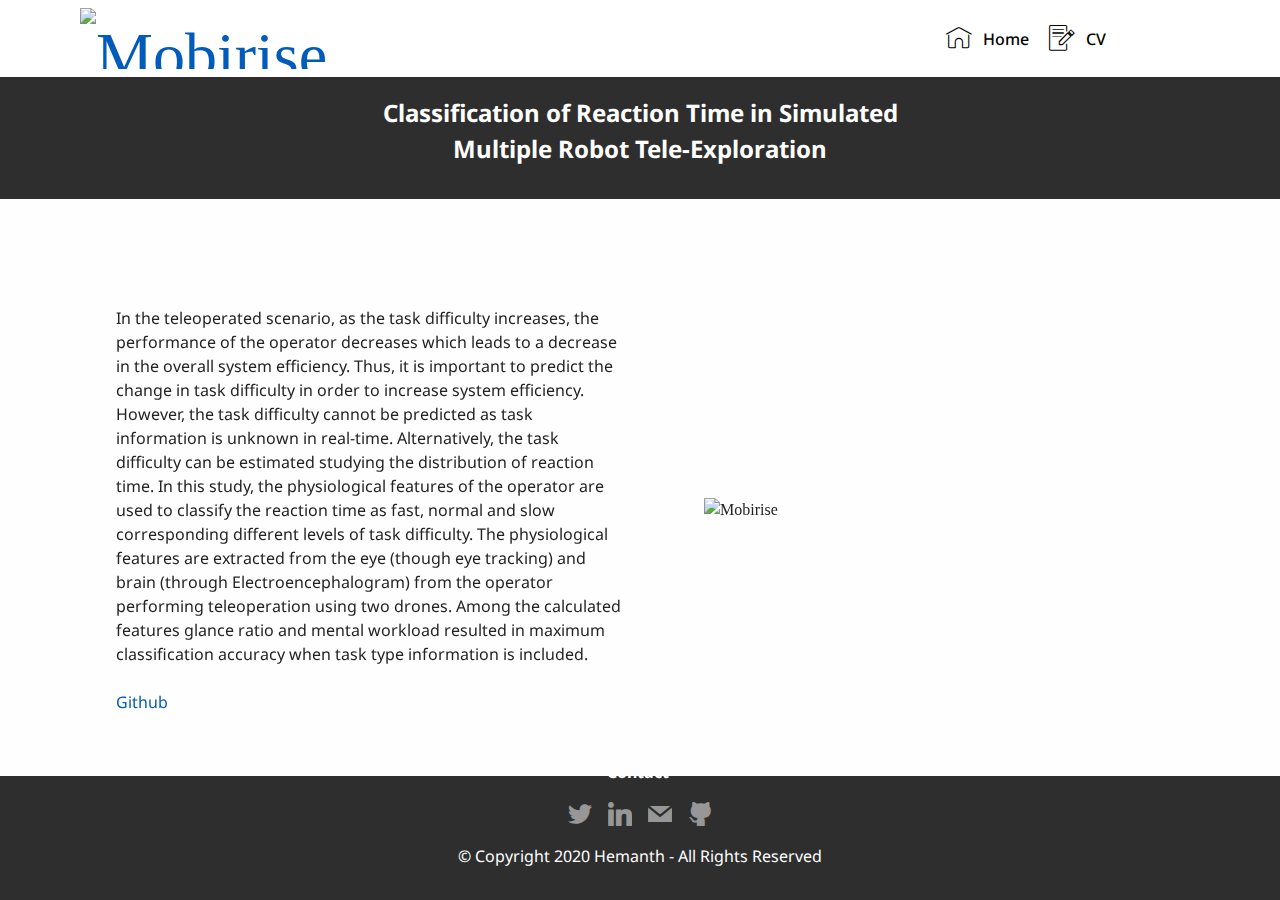
==== commit ce77225d: "create github pages" ====
--- a/page1.html
+++ b/page1.html
@@ -16,8 +16,8 @@
   <link rel="stylesheet" href="assets/bootstrap/css/bootstrap-reboot.min.css">
   <link rel="stylesheet" href="assets/socicon/css/styles.css">
   <link rel="stylesheet" href="assets/tether/tether.min.css">
+  <link rel="stylesheet" href="assets/dropdown/css/style.css">
   <link rel="stylesheet" href="assets/animatecss/animate.min.css">
-  <link rel="stylesheet" href="assets/dropdown/css/style.css">
   <link rel="stylesheet" href="assets/theme/css/style.css">
   <link rel="preload" as="style" href="assets/mobirise/css/mbr-additional.css"><link rel="stylesheet" href="assets/mobirise/css/mbr-additional.css" type="text/css">
   
@@ -60,7 +60,7 @@
     </nav>
 </section>
 
-<section class="engine"><a href="https://mobirise.info/q">responsive web templates</a></section><section class="mbr-section article content10 cid-rMGhbbslPu" id="content10-2f">
+<section class="engine"><a href="https://mobirise.info/o">free portfolio web templates</a></section><section class="mbr-section article content10 cid-rMGhbbslPu" id="content10-2f">
     
      
 
@@ -72,11 +72,12 @@
     </div>
 </section>
 
-<section class="features11 cid-rzb6oPEtzv" id="features11-17">
+<section class="features11 cid-rzb6oPEtzv mbr-parallax-background" id="features11-17">
 
     
 
-    
+    <div class="mbr-overlay" style="opacity: 0.9; background-color: rgb(255, 255, 255);">
+    </div>
 
     <div class="container">   
         <div class="col-md-12">
@@ -157,7 +158,7 @@
             </div>
             <div class="row row-copirayt">
                 <p class="mbr-text mb-0 mbr-fonts-style mbr-white align-center display-7">
-                    © Copyright 2019 Hemanth - All Rights Reserved
+                    © Copyright 2020 Hemanth - All Rights Reserved
                 </p>
             </div>
         </div>
@@ -169,15 +170,17 @@
   <script src="assets/popper/popper.min.js"></script>
   <script src="assets/bootstrap/js/bootstrap.min.js"></script>
   <script src="assets/smoothscroll/smooth-scroll.js"></script>
+  <script src="assets/touchswipe/jquery.touch-swipe.min.js"></script>
   <script src="assets/tether/tether.min.js"></script>
   <script src="assets/viewportchecker/jquery.viewportchecker.js"></script>
+  <script src="assets/parallax/jarallax.min.js"></script>
   <script src="assets/dropdown/js/nav-dropdown.js"></script>
   <script src="assets/dropdown/js/navbar-dropdown.js"></script>
-  <script src="assets/touchswipe/jquery.touch-swipe.min.js"></script>
+  <script src="assets/witsec-mailform/witsec-mailform.js"></script>
   <script src="assets/theme/js/script.js"></script>
-  <script src="assets/witsec-mailform/witsec-mailform.js"></script>
   
   
-  <input name="animation" type="hidden">
+ <div id="scrollToTop" class="scrollToTop mbr-arrow-up"><a style="text-align: center;"><i class="mbr-arrow-up-icon mbr-arrow-up-icon-cm cm-icon cm-icon-smallarrow-up"></i></a></div>
+    <input name="animation" type="hidden">
   </body>
 </html>--- a/assets/mobirise/css/mbr-additional.css
+++ b/assets/mobirise/css/mbr-additional.css
@@ -542,8 +542,8 @@
   color: #dfd9c6;
 }
 /* Scroll to top button*/
-.scrollToTop_wraper {
-  display: none;
+#scrollToTop a {
+  border-radius: 100px;
 }
 .form-control {
   font-family: 'Noto Sans', sans-serif;
@@ -1120,17 +1120,17 @@
 .cid-rzb4KADcMm {
   padding-top: 105px;
   padding-bottom: 90px;
-  background-image: url("../../../assets/images/img-8356-2000x2667.jpg");
+  background-image: url("../../../assets/images/pattern-3a-blue-2000x1295.png");
 }
 .cid-rzb4KADcMm P {
   color: #767676;
 }
 .cid-rzb4KADcMm H1 {
-  color: #ffffff;
+  color: #232323;
 }
 .cid-rzb4KADcMm .mbr-text,
 .cid-rzb4KADcMm .mbr-section-btn {
-  color: #ffffff;
+  color: #232323;
 }
 .cid-rzBqbcM8lG {
   padding-top: 15px;
@@ -1534,7 +1534,7 @@
 .cid-rzb6oPEtzv {
   padding-top: 75px;
   padding-bottom: 30px;
-  background-color: #ffffff;
+  background-image: url("../../../assets/images/pattern-3a-blue-2000x1295.png");
 }
 .cid-rzb6oPEtzv h2 {
   text-align: left;
@@ -1604,6 +1604,9 @@
   .cid-rzb6oPEtzv .card-img span {
     font-size: 40px !important;
   }
+}
+.cid-rzb6oPEtzv P {
+  color: #232323;
 }
 .cid-rzAF2uXlU7 {
   padding-top: 30px;
@@ -2122,7 +2125,7 @@
 .cid-rzbbzCRDNn {
   padding-top: 30px;
   padding-bottom: 30px;
-  background-color: #ffffff;
+  background-image: url("../../../assets/images/pattern-3a-blue-2000x1295.png");
 }
 .cid-rzbbzCRDNn h2 {
   text-align: left;
@@ -2192,6 +2195,9 @@
   .cid-rzbbzCRDNn .card-img span {
     font-size: 40px !important;
   }
+}
+.cid-rzbbzCRDNn P {
+  color: #232323;
 }
 .cid-rzAF2uXlU7 {
   padding-top: 30px;
@@ -2710,7 +2716,7 @@
 .cid-rzAy0wkk9K {
   padding-top: 30px;
   padding-bottom: 45px;
-  background-color: #ffffff;
+  background-image: url("../../../assets/images/pattern-3a-blue-2000x1295.png");
 }
 .cid-rzAy0wkk9K h2 {
   text-align: left;
@@ -2780,6 +2786,9 @@
   .cid-rzAy0wkk9K .card-img span {
     font-size: 40px !important;
   }
+}
+.cid-rzAy0wkk9K P {
+  color: #232323;
 }
 .cid-rzAF2uXlU7 {
   padding-top: 30px;
@@ -3298,7 +3307,7 @@
 .cid-rCRmDGcHck {
   padding-top: 30px;
   padding-bottom: 30px;
-  background-color: #ffffff;
+  background-image: url("../../../assets/images/pattern-3a-blue-2000x1295.png");
 }
 .cid-rCRmDGcHck h2 {
   text-align: left;
@@ -3368,6 +3377,9 @@
   .cid-rCRmDGcHck .card-img span {
     font-size: 40px !important;
   }
+}
+.cid-rCRmDGcHck P {
+  color: #232323;
 }
 .cid-rCRmDH5x71 {
   padding-top: 30px;
--- a/assets/mobirise/css/mbr-additional.css
+++ b/assets/mobirise/css/mbr-additional.css
@@ -542,8 +542,8 @@
   color: #dfd9c6;
 }
 /* Scroll to top button*/
-.scrollToTop_wraper {
-  display: none;
+#scrollToTop a {
+  border-radius: 100px;
 }
 .form-control {
   font-family: 'Noto Sans', sans-serif;
@@ -1120,17 +1120,17 @@
 .cid-rzb4KADcMm {
   padding-top: 105px;
   padding-bottom: 90px;
-  background-image: url("../../../assets/images/img-8356-2000x2667.jpg");
+  background-image: url("../../../assets/images/pattern-3a-blue-2000x1295.png");
 }
 .cid-rzb4KADcMm P {
   color: #767676;
 }
 .cid-rzb4KADcMm H1 {
-  color: #ffffff;
+  color: #232323;
 }
 .cid-rzb4KADcMm .mbr-text,
 .cid-rzb4KADcMm .mbr-section-btn {
-  color: #ffffff;
+  color: #232323;
 }
 .cid-rzBqbcM8lG {
   padding-top: 15px;
@@ -1534,7 +1534,7 @@
 .cid-rzb6oPEtzv {
   padding-top: 75px;
   padding-bottom: 30px;
-  background-color: #ffffff;
+  background-image: url("../../../assets/images/pattern-3a-blue-2000x1295.png");
 }
 .cid-rzb6oPEtzv h2 {
   text-align: left;
@@ -1604,6 +1604,9 @@
   .cid-rzb6oPEtzv .card-img span {
     font-size: 40px !important;
   }
+}
+.cid-rzb6oPEtzv P {
+  color: #232323;
 }
 .cid-rzAF2uXlU7 {
   padding-top: 30px;
@@ -2122,7 +2125,7 @@
 .cid-rzbbzCRDNn {
   padding-top: 30px;
   padding-bottom: 30px;
-  background-color: #ffffff;
+  background-image: url("../../../assets/images/pattern-3a-blue-2000x1295.png");
 }
 .cid-rzbbzCRDNn h2 {
   text-align: left;
@@ -2192,6 +2195,9 @@
   .cid-rzbbzCRDNn .card-img span {
     font-size: 40px !important;
   }
+}
+.cid-rzbbzCRDNn P {
+  color: #232323;
 }
 .cid-rzAF2uXlU7 {
   padding-top: 30px;
@@ -2710,7 +2716,7 @@
 .cid-rzAy0wkk9K {
   padding-top: 30px;
   padding-bottom: 45px;
-  background-color: #ffffff;
+  background-image: url("../../../assets/images/pattern-3a-blue-2000x1295.png");
 }
 .cid-rzAy0wkk9K h2 {
   text-align: left;
@@ -2780,6 +2786,9 @@
   .cid-rzAy0wkk9K .card-img span {
     font-size: 40px !important;
   }
+}
+.cid-rzAy0wkk9K P {
+  color: #232323;
 }
 .cid-rzAF2uXlU7 {
   padding-top: 30px;
@@ -3298,7 +3307,7 @@
 .cid-rCRmDGcHck {
   padding-top: 30px;
   padding-bottom: 30px;
-  background-color: #ffffff;
+  background-image: url("../../../assets/images/pattern-3a-blue-2000x1295.png");
 }
 .cid-rCRmDGcHck h2 {
   text-align: left;
@@ -3368,6 +3377,9 @@
   .cid-rCRmDGcHck .card-img span {
     font-size: 40px !important;
   }
+}
+.cid-rCRmDGcHck P {
+  color: #232323;
 }
 .cid-rCRmDH5x71 {
   padding-top: 30px;
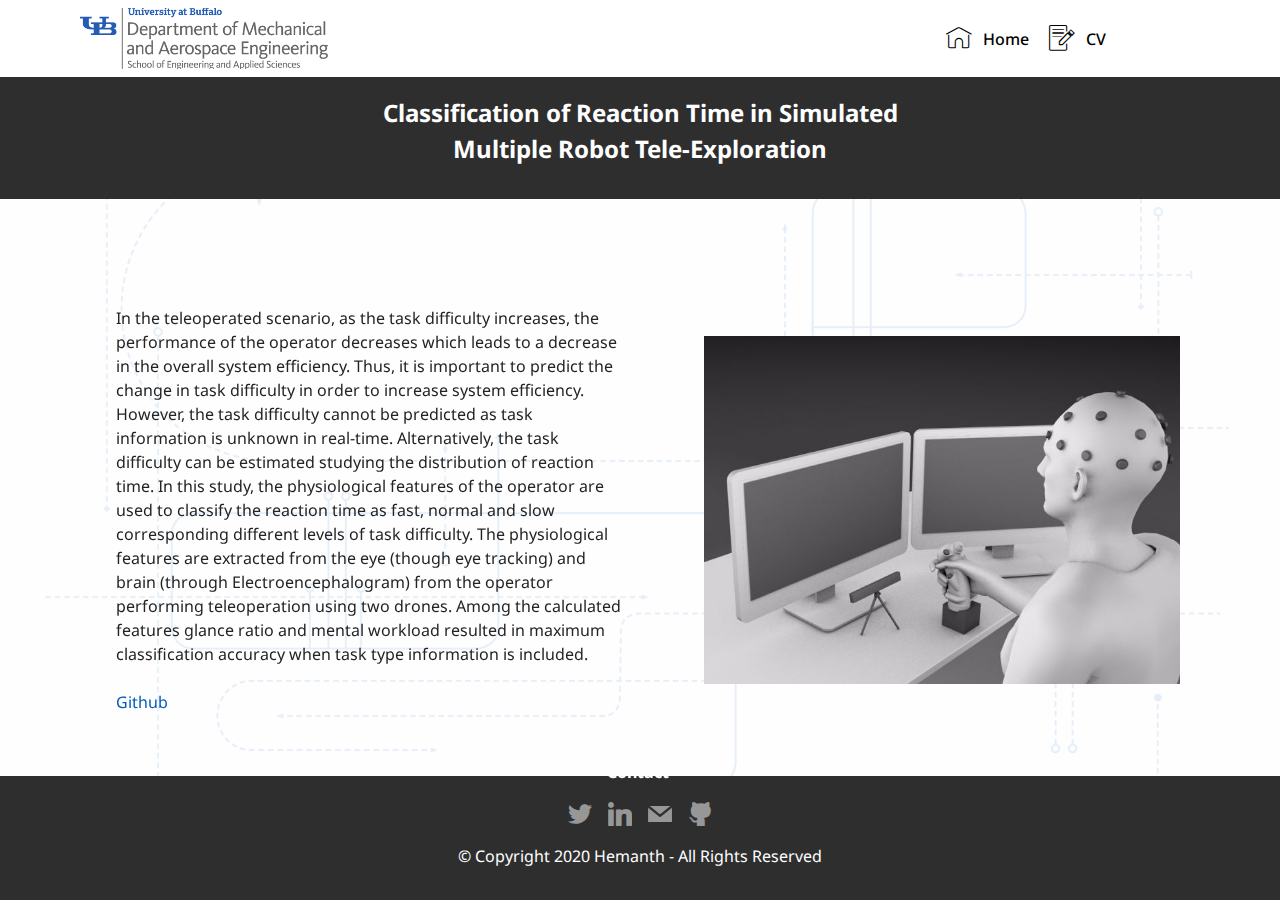
==== commit 214eb810: "HTML Pages and Font" ====
--- a/page1.html
+++ b/page1.html
@@ -60,7 +60,7 @@
     </nav>
 </section>
 
-<section class="engine"><a href="https://mobirise.info/o">free portfolio web templates</a></section><section class="mbr-section article content10 cid-rMGhbbslPu" id="content10-2f">
+<section class="engine"><a href="https://mobirise.info/b">create your own website for free</a></section><section class="mbr-section article content10 cid-rMGhbbslPu" id="content10-2f">
     
      
 
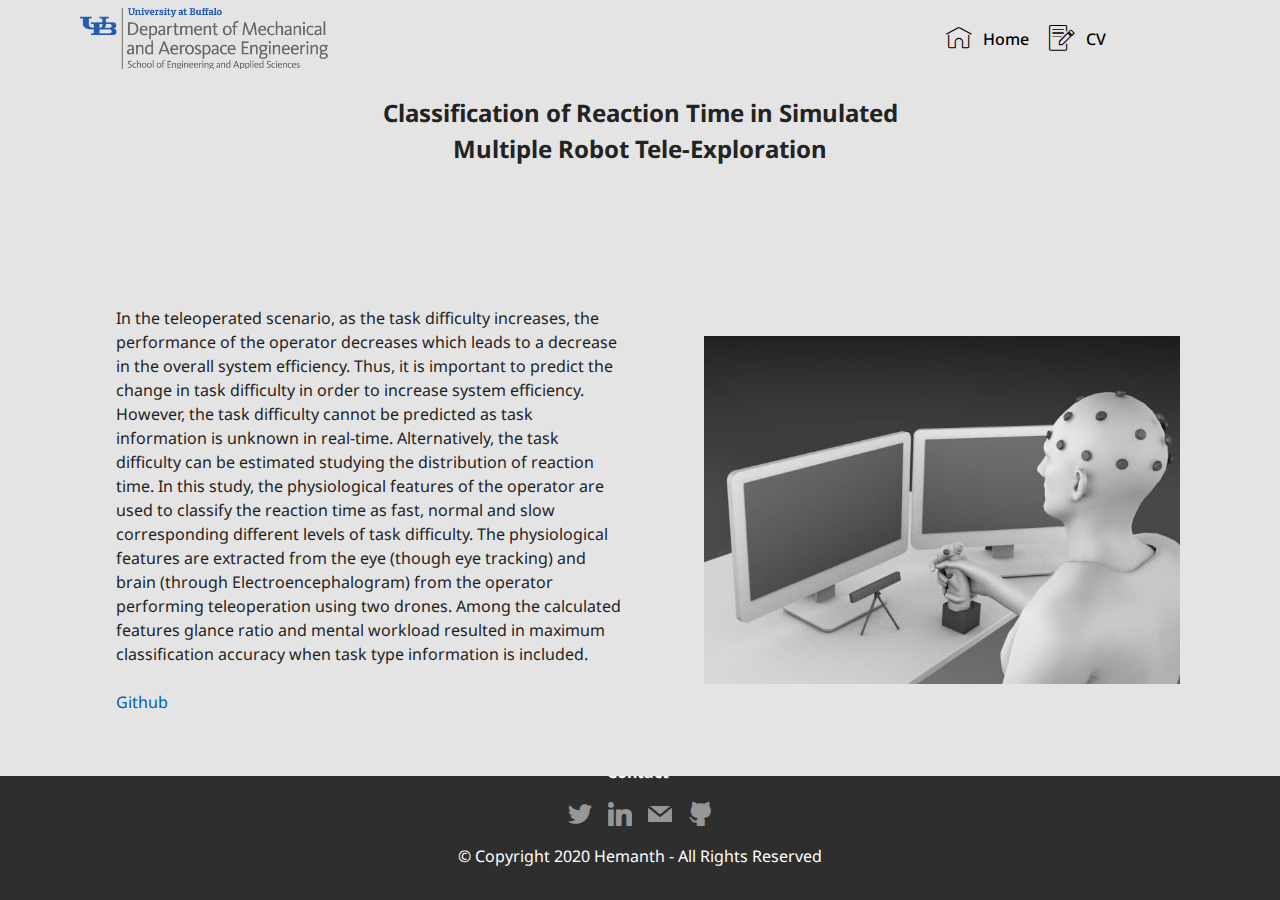
==== commit e1013c75: "create github pages" ====
--- a/page1.html
+++ b/page1.html
@@ -16,8 +16,8 @@
   <link rel="stylesheet" href="assets/bootstrap/css/bootstrap-reboot.min.css">
   <link rel="stylesheet" href="assets/socicon/css/styles.css">
   <link rel="stylesheet" href="assets/tether/tether.min.css">
+  <link rel="stylesheet" href="assets/animatecss/animate.min.css">
   <link rel="stylesheet" href="assets/dropdown/css/style.css">
-  <link rel="stylesheet" href="assets/animatecss/animate.min.css">
   <link rel="stylesheet" href="assets/theme/css/style.css">
   <link rel="preload" as="style" href="assets/mobirise/css/mbr-additional.css"><link rel="stylesheet" href="assets/mobirise/css/mbr-additional.css" type="text/css">
   
@@ -60,7 +60,7 @@
     </nav>
 </section>
 
-<section class="engine"><a href="https://mobirise.info/b">create your own website for free</a></section><section class="mbr-section article content10 cid-rMGhbbslPu" id="content10-2f">
+<section class="engine"><a href="https://mobirise.info/u">bootstrap responsive templates</a></section><section class="mbr-section article content10 cid-rMGhbbslPu" id="content10-2f">
     
      
 
@@ -72,12 +72,11 @@
     </div>
 </section>
 
-<section class="features11 cid-rzb6oPEtzv mbr-parallax-background" id="features11-17">
+<section class="features11 cid-rzb6oPEtzv" id="features11-17">
 
     
 
-    <div class="mbr-overlay" style="opacity: 0.9; background-color: rgb(255, 255, 255);">
-    </div>
+    
 
     <div class="container">   
         <div class="col-md-12">
@@ -170,14 +169,13 @@
   <script src="assets/popper/popper.min.js"></script>
   <script src="assets/bootstrap/js/bootstrap.min.js"></script>
   <script src="assets/smoothscroll/smooth-scroll.js"></script>
-  <script src="assets/touchswipe/jquery.touch-swipe.min.js"></script>
   <script src="assets/tether/tether.min.js"></script>
   <script src="assets/viewportchecker/jquery.viewportchecker.js"></script>
-  <script src="assets/parallax/jarallax.min.js"></script>
   <script src="assets/dropdown/js/nav-dropdown.js"></script>
   <script src="assets/dropdown/js/navbar-dropdown.js"></script>
+  <script src="assets/touchswipe/jquery.touch-swipe.min.js"></script>
+  <script src="assets/theme/js/script.js"></script>
   <script src="assets/witsec-mailform/witsec-mailform.js"></script>
-  <script src="assets/theme/js/script.js"></script>
   
   
  <div id="scrollToTop" class="scrollToTop mbr-arrow-up"><a style="text-align: center;"><i class="mbr-arrow-up-icon mbr-arrow-up-icon-cm cm-icon cm-icon-smallarrow-up"></i></a></div>
--- a/assets/mobirise/css/mbr-additional.css
+++ b/assets/mobirise/css/mbr-additional.css
@@ -711,13 +711,13 @@
   opacity: 0.3;
 }
 .cid-rMGeHMJh1b .navbar {
-  background: #ffffff;
+  background: #e4e4e4;
   transition: none;
   min-height: 77px;
   padding: .5rem 0;
 }
 .cid-rMGeHMJh1b .navbar-dropdown.bg-color.transparent.opened {
-  background: #ffffff;
+  background: #e4e4e4;
 }
 .cid-rMGeHMJh1b a {
   font-style: normal;
@@ -808,7 +808,7 @@
   padding-bottom: 0;
 }
 .cid-rMGeHMJh1b .dropdown .dropdown-menu {
-  background: #ffffff;
+  background: #e4e4e4;
   display: none;
   position: absolute;
   min-width: 5rem;
@@ -1120,7 +1120,7 @@
 .cid-rzb4KADcMm {
   padding-top: 105px;
   padding-bottom: 90px;
-  background-image: url("../../../assets/images/pattern-3a-blue-2000x1295.png");
+  background-color: #e4e4e4;
 }
 .cid-rzb4KADcMm P {
   color: #767676;
@@ -1135,18 +1135,18 @@
 .cid-rzBqbcM8lG {
   padding-top: 15px;
   padding-bottom: 0px;
-  background-color: #232323;
+  background-color: #e4e4e4;
 }
 .cid-rzBqbcM8lG .mbr-section-subtitle {
   color: #767676;
 }
 .cid-rzBqbcM8lG H2 {
-  color: #ffffff;
+  color: #232323;
 }
 .cid-rzAzFXCi2n {
   padding-top: 0px;
-  padding-bottom: 0px;
-  background-color: #efefef;
+  padding-bottom: 15px;
+  background-color: #e4e4e4;
 }
 .cid-rzAzFXCi2n .mbr-section-subtitle,
 .cid-rzAzFXCi2n .mbr-text {
@@ -1230,20 +1230,20 @@
   color: #232323;
 }
 .cid-rMGjXH4hnn {
-  padding-top: 15px;
-  padding-bottom: 0px;
-  background-color: #232323;
+  padding-top: 45px;
+  padding-bottom: 30px;
+  background-color: #e4e4e4;
 }
 .cid-rMGjXH4hnn .mbr-section-subtitle {
   color: #767676;
 }
 .cid-rMGjXH4hnn H2 {
-  color: #ffffff;
+  color: #232323;
 }
 .cid-rMGqOwnC4U {
   padding-top: 0px;
   padding-bottom: 0px;
-  background-color: #ffffff;
+  background-color: #e4e4e4;
 }
 .cid-rMGqOwnC4U .mbr-text {
   color: #767676;
@@ -1259,20 +1259,20 @@
   color: #005BBB;
 }
 .cid-rzBqlRdBcp {
-  padding-top: 15px;
-  padding-bottom: 0px;
-  background-color: #232323;
+  padding-top: 45px;
+  padding-bottom: 30px;
+  background-color: #e4e4e4;
 }
 .cid-rzBqlRdBcp .mbr-section-subtitle {
   color: #767676;
 }
 .cid-rzBqlRdBcp H2 {
-  color: #ffffff;
+  color: #232323;
 }
 .cid-rz89ybTjum {
   padding-top: 15px;
   padding-bottom: 0px;
-  background-color: #ffffff;
+  background-color: #e4e4e4;
 }
 .cid-rz89ybTjum .counter-container {
   color: #767676;
@@ -1307,20 +1307,20 @@
   border-radius: 0;
 }
 .cid-rzBqms8gEt {
-  padding-top: 15px;
-  padding-bottom: 0px;
-  background-color: #232323;
+  padding-top: 45px;
+  padding-bottom: 30px;
+  background-color: #e4e4e4;
 }
 .cid-rzBqms8gEt .mbr-section-subtitle {
   color: #767676;
 }
 .cid-rzBqms8gEt H2 {
-  color: #ffffff;
+  color: #232323;
 }
 .cid-rz8Ii0CJVv {
   padding-top: 30px;
   padding-bottom: 30px;
-  background-color: #ffffff;
+  background-color: #e4e4e4;
 }
 .cid-rz8Ii0CJVv .mbr-slider .carousel-control {
   background: #1b1b1b;
@@ -1389,24 +1389,24 @@
   background: linear-gradient(to left, #554346, #45505b) !important;
 }
 .cid-rzBqn7oaWL {
-  padding-top: 15px;
-  padding-bottom: 0px;
-  background-color: #232323;
+  padding-top: 45px;
+  padding-bottom: 30px;
+  background-color: #e4e4e4;
 }
 .cid-rzBqn7oaWL .mbr-section-subtitle {
   color: #767676;
 }
 .cid-rzBqn7oaWL H2 {
-  color: #ffffff;
+  color: #232323;
 }
 .cid-rz9q5XMtyp {
   padding-top: 30px;
   padding-bottom: 30px;
-  background-color: #f3f4f6;
+  background-color: #e4e4e4;
 }
 .cid-rz9q5XMtyp .testimonial-text {
   font-style: italic;
-  color: #2e2e2e;
+  color: #232323;
   font-weight: 300;
 }
 .cid-rz9q5XMtyp .mbr-author-name {
@@ -1414,7 +1414,7 @@
   color: #223322;
 }
 .cid-rz9q5XMtyp .mbr-author-desc {
-  color: #232;
+  color: #232323;
 }
 @media (max-width: 991px) {
   .cid-rz9q5XMtyp .mbr-figure,
@@ -1511,7 +1511,7 @@
 .cid-rMGhbbslPu {
   padding-top: 60px;
   padding-bottom: 0px;
-  background-color: #2e2e2e;
+  background-color: #e4e4e4;
 }
 .cid-rMGhbbslPu .line {
   background-color: #ffffff;
@@ -1522,6 +1522,7 @@
 }
 .cid-rMGhbbslPu .section-text {
   padding: 2rem 0;
+  color: #232323;
 }
 .cid-rMGhbbslPu .inner-container {
   margin: 0 auto;
@@ -1534,7 +1535,7 @@
 .cid-rzb6oPEtzv {
   padding-top: 75px;
   padding-bottom: 30px;
-  background-image: url("../../../assets/images/pattern-3a-blue-2000x1295.png");
+  background-color: #e4e4e4;
 }
 .cid-rzb6oPEtzv h2 {
   text-align: left;
@@ -1693,13 +1694,13 @@
   text-align: right;
 }
 .cid-rMGeHMJh1b .navbar {
-  background: #ffffff;
+  background: #e4e4e4;
   transition: none;
   min-height: 77px;
   padding: .5rem 0;
 }
 .cid-rMGeHMJh1b .navbar-dropdown.bg-color.transparent.opened {
-  background: #ffffff;
+  background: #e4e4e4;
 }
 .cid-rMGeHMJh1b a {
   font-style: normal;
@@ -1790,7 +1791,7 @@
   padding-bottom: 0;
 }
 .cid-rMGeHMJh1b .dropdown .dropdown-menu {
-  background: #ffffff;
+  background: #e4e4e4;
   display: none;
   position: absolute;
   min-width: 5rem;
@@ -2102,7 +2103,7 @@
 .cid-rMGhYFoe2n {
   padding-top: 60px;
   padding-bottom: 0px;
-  background-color: #2e2e2e;
+  background-color: #e4e4e4;
 }
 .cid-rMGhYFoe2n .line {
   background-color: #ffffff;
@@ -2113,6 +2114,7 @@
 }
 .cid-rMGhYFoe2n .section-text {
   padding: 2rem 0;
+  color: #232323;
 }
 .cid-rMGhYFoe2n .inner-container {
   margin: 0 auto;
@@ -2125,7 +2127,7 @@
 .cid-rzbbzCRDNn {
   padding-top: 30px;
   padding-bottom: 30px;
-  background-image: url("../../../assets/images/pattern-3a-blue-2000x1295.png");
+  background-color: #e4e4e4;
 }
 .cid-rzbbzCRDNn h2 {
   text-align: left;
@@ -2284,13 +2286,13 @@
   text-align: right;
 }
 .cid-rMGeHMJh1b .navbar {
-  background: #ffffff;
+  background: #e4e4e4;
   transition: none;
   min-height: 77px;
   padding: .5rem 0;
 }
 .cid-rMGeHMJh1b .navbar-dropdown.bg-color.transparent.opened {
-  background: #ffffff;
+  background: #e4e4e4;
 }
 .cid-rMGeHMJh1b a {
   font-style: normal;
@@ -2381,7 +2383,7 @@
   padding-bottom: 0;
 }
 .cid-rMGeHMJh1b .dropdown .dropdown-menu {
-  background: #ffffff;
+  background: #e4e4e4;
   display: none;
   position: absolute;
   min-width: 5rem;
@@ -2693,7 +2695,7 @@
 .cid-rMGihpy3oq {
   padding-top: 60px;
   padding-bottom: 0px;
-  background-color: #2e2e2e;
+  background-color: #e4e4e4;
 }
 .cid-rMGihpy3oq .line {
   background-color: #ffffff;
@@ -2704,6 +2706,7 @@
 }
 .cid-rMGihpy3oq .section-text {
   padding: 2rem 0;
+  color: #232323;
 }
 .cid-rMGihpy3oq .inner-container {
   margin: 0 auto;
@@ -2716,7 +2719,7 @@
 .cid-rzAy0wkk9K {
   padding-top: 30px;
   padding-bottom: 45px;
-  background-image: url("../../../assets/images/pattern-3a-blue-2000x1295.png");
+  background-color: #e4e4e4;
 }
 .cid-rzAy0wkk9K h2 {
   text-align: left;
@@ -2875,13 +2878,13 @@
   text-align: right;
 }
 .cid-rMGeHMJh1b .navbar {
-  background: #ffffff;
+  background: #e4e4e4;
   transition: none;
   min-height: 77px;
   padding: .5rem 0;
 }
 .cid-rMGeHMJh1b .navbar-dropdown.bg-color.transparent.opened {
-  background: #ffffff;
+  background: #e4e4e4;
 }
 .cid-rMGeHMJh1b a {
   font-style: normal;
@@ -2972,7 +2975,7 @@
   padding-bottom: 0;
 }
 .cid-rMGeHMJh1b .dropdown .dropdown-menu {
-  background: #ffffff;
+  background: #e4e4e4;
   display: none;
   position: absolute;
   min-width: 5rem;
@@ -3284,7 +3287,7 @@
 .cid-rMGiAl2hch {
   padding-top: 60px;
   padding-bottom: 0px;
-  background-color: #2e2e2e;
+  background-color: #e4e4e4;
 }
 .cid-rMGiAl2hch .line {
   background-color: #ffffff;
@@ -3295,6 +3298,7 @@
 }
 .cid-rMGiAl2hch .section-text {
   padding: 2rem 0;
+  color: #232323;
 }
 .cid-rMGiAl2hch .inner-container {
   margin: 0 auto;
@@ -3307,7 +3311,7 @@
 .cid-rCRmDGcHck {
   padding-top: 30px;
   padding-bottom: 30px;
-  background-image: url("../../../assets/images/pattern-3a-blue-2000x1295.png");
+  background-color: #e4e4e4;
 }
 .cid-rCRmDGcHck h2 {
   text-align: left;
@@ -3466,13 +3470,13 @@
   text-align: right;
 }
 .cid-rMGeHMJh1b .navbar {
-  background: #ffffff;
+  background: #e4e4e4;
   transition: none;
   min-height: 77px;
   padding: .5rem 0;
 }
 .cid-rMGeHMJh1b .navbar-dropdown.bg-color.transparent.opened {
-  background: #ffffff;
+  background: #e4e4e4;
 }
 .cid-rMGeHMJh1b a {
   font-style: normal;
@@ -3563,7 +3567,7 @@
   padding-bottom: 0;
 }
 .cid-rMGeHMJh1b .dropdown .dropdown-menu {
-  background: #ffffff;
+  background: #e4e4e4;
   display: none;
   position: absolute;
   min-width: 5rem;
--- a/assets/mobirise/css/mbr-additional.css
+++ b/assets/mobirise/css/mbr-additional.css
@@ -711,13 +711,13 @@
   opacity: 0.3;
 }
 .cid-rMGeHMJh1b .navbar {
-  background: #ffffff;
+  background: #e4e4e4;
   transition: none;
   min-height: 77px;
   padding: .5rem 0;
 }
 .cid-rMGeHMJh1b .navbar-dropdown.bg-color.transparent.opened {
-  background: #ffffff;
+  background: #e4e4e4;
 }
 .cid-rMGeHMJh1b a {
   font-style: normal;
@@ -808,7 +808,7 @@
   padding-bottom: 0;
 }
 .cid-rMGeHMJh1b .dropdown .dropdown-menu {
-  background: #ffffff;
+  background: #e4e4e4;
   display: none;
   position: absolute;
   min-width: 5rem;
@@ -1120,7 +1120,7 @@
 .cid-rzb4KADcMm {
   padding-top: 105px;
   padding-bottom: 90px;
-  background-image: url("../../../assets/images/pattern-3a-blue-2000x1295.png");
+  background-color: #e4e4e4;
 }
 .cid-rzb4KADcMm P {
   color: #767676;
@@ -1135,18 +1135,18 @@
 .cid-rzBqbcM8lG {
   padding-top: 15px;
   padding-bottom: 0px;
-  background-color: #232323;
+  background-color: #e4e4e4;
 }
 .cid-rzBqbcM8lG .mbr-section-subtitle {
   color: #767676;
 }
 .cid-rzBqbcM8lG H2 {
-  color: #ffffff;
+  color: #232323;
 }
 .cid-rzAzFXCi2n {
   padding-top: 0px;
-  padding-bottom: 0px;
-  background-color: #efefef;
+  padding-bottom: 15px;
+  background-color: #e4e4e4;
 }
 .cid-rzAzFXCi2n .mbr-section-subtitle,
 .cid-rzAzFXCi2n .mbr-text {
@@ -1230,20 +1230,20 @@
   color: #232323;
 }
 .cid-rMGjXH4hnn {
-  padding-top: 15px;
-  padding-bottom: 0px;
-  background-color: #232323;
+  padding-top: 45px;
+  padding-bottom: 30px;
+  background-color: #e4e4e4;
 }
 .cid-rMGjXH4hnn .mbr-section-subtitle {
   color: #767676;
 }
 .cid-rMGjXH4hnn H2 {
-  color: #ffffff;
+  color: #232323;
 }
 .cid-rMGqOwnC4U {
   padding-top: 0px;
   padding-bottom: 0px;
-  background-color: #ffffff;
+  background-color: #e4e4e4;
 }
 .cid-rMGqOwnC4U .mbr-text {
   color: #767676;
@@ -1259,20 +1259,20 @@
   color: #005BBB;
 }
 .cid-rzBqlRdBcp {
-  padding-top: 15px;
-  padding-bottom: 0px;
-  background-color: #232323;
+  padding-top: 45px;
+  padding-bottom: 30px;
+  background-color: #e4e4e4;
 }
 .cid-rzBqlRdBcp .mbr-section-subtitle {
   color: #767676;
 }
 .cid-rzBqlRdBcp H2 {
-  color: #ffffff;
+  color: #232323;
 }
 .cid-rz89ybTjum {
   padding-top: 15px;
   padding-bottom: 0px;
-  background-color: #ffffff;
+  background-color: #e4e4e4;
 }
 .cid-rz89ybTjum .counter-container {
   color: #767676;
@@ -1307,20 +1307,20 @@
   border-radius: 0;
 }
 .cid-rzBqms8gEt {
-  padding-top: 15px;
-  padding-bottom: 0px;
-  background-color: #232323;
+  padding-top: 45px;
+  padding-bottom: 30px;
+  background-color: #e4e4e4;
 }
 .cid-rzBqms8gEt .mbr-section-subtitle {
   color: #767676;
 }
 .cid-rzBqms8gEt H2 {
-  color: #ffffff;
+  color: #232323;
 }
 .cid-rz8Ii0CJVv {
   padding-top: 30px;
   padding-bottom: 30px;
-  background-color: #ffffff;
+  background-color: #e4e4e4;
 }
 .cid-rz8Ii0CJVv .mbr-slider .carousel-control {
   background: #1b1b1b;
@@ -1389,24 +1389,24 @@
   background: linear-gradient(to left, #554346, #45505b) !important;
 }
 .cid-rzBqn7oaWL {
-  padding-top: 15px;
-  padding-bottom: 0px;
-  background-color: #232323;
+  padding-top: 45px;
+  padding-bottom: 30px;
+  background-color: #e4e4e4;
 }
 .cid-rzBqn7oaWL .mbr-section-subtitle {
   color: #767676;
 }
 .cid-rzBqn7oaWL H2 {
-  color: #ffffff;
+  color: #232323;
 }
 .cid-rz9q5XMtyp {
   padding-top: 30px;
   padding-bottom: 30px;
-  background-color: #f3f4f6;
+  background-color: #e4e4e4;
 }
 .cid-rz9q5XMtyp .testimonial-text {
   font-style: italic;
-  color: #2e2e2e;
+  color: #232323;
   font-weight: 300;
 }
 .cid-rz9q5XMtyp .mbr-author-name {
@@ -1414,7 +1414,7 @@
   color: #223322;
 }
 .cid-rz9q5XMtyp .mbr-author-desc {
-  color: #232;
+  color: #232323;
 }
 @media (max-width: 991px) {
   .cid-rz9q5XMtyp .mbr-figure,
@@ -1511,7 +1511,7 @@
 .cid-rMGhbbslPu {
   padding-top: 60px;
   padding-bottom: 0px;
-  background-color: #2e2e2e;
+  background-color: #e4e4e4;
 }
 .cid-rMGhbbslPu .line {
   background-color: #ffffff;
@@ -1522,6 +1522,7 @@
 }
 .cid-rMGhbbslPu .section-text {
   padding: 2rem 0;
+  color: #232323;
 }
 .cid-rMGhbbslPu .inner-container {
   margin: 0 auto;
@@ -1534,7 +1535,7 @@
 .cid-rzb6oPEtzv {
   padding-top: 75px;
   padding-bottom: 30px;
-  background-image: url("../../../assets/images/pattern-3a-blue-2000x1295.png");
+  background-color: #e4e4e4;
 }
 .cid-rzb6oPEtzv h2 {
   text-align: left;
@@ -1693,13 +1694,13 @@
   text-align: right;
 }
 .cid-rMGeHMJh1b .navbar {
-  background: #ffffff;
+  background: #e4e4e4;
   transition: none;
   min-height: 77px;
   padding: .5rem 0;
 }
 .cid-rMGeHMJh1b .navbar-dropdown.bg-color.transparent.opened {
-  background: #ffffff;
+  background: #e4e4e4;
 }
 .cid-rMGeHMJh1b a {
   font-style: normal;
@@ -1790,7 +1791,7 @@
   padding-bottom: 0;
 }
 .cid-rMGeHMJh1b .dropdown .dropdown-menu {
-  background: #ffffff;
+  background: #e4e4e4;
   display: none;
   position: absolute;
   min-width: 5rem;
@@ -2102,7 +2103,7 @@
 .cid-rMGhYFoe2n {
   padding-top: 60px;
   padding-bottom: 0px;
-  background-color: #2e2e2e;
+  background-color: #e4e4e4;
 }
 .cid-rMGhYFoe2n .line {
   background-color: #ffffff;
@@ -2113,6 +2114,7 @@
 }
 .cid-rMGhYFoe2n .section-text {
   padding: 2rem 0;
+  color: #232323;
 }
 .cid-rMGhYFoe2n .inner-container {
   margin: 0 auto;
@@ -2125,7 +2127,7 @@
 .cid-rzbbzCRDNn {
   padding-top: 30px;
   padding-bottom: 30px;
-  background-image: url("../../../assets/images/pattern-3a-blue-2000x1295.png");
+  background-color: #e4e4e4;
 }
 .cid-rzbbzCRDNn h2 {
   text-align: left;
@@ -2284,13 +2286,13 @@
   text-align: right;
 }
 .cid-rMGeHMJh1b .navbar {
-  background: #ffffff;
+  background: #e4e4e4;
   transition: none;
   min-height: 77px;
   padding: .5rem 0;
 }
 .cid-rMGeHMJh1b .navbar-dropdown.bg-color.transparent.opened {
-  background: #ffffff;
+  background: #e4e4e4;
 }
 .cid-rMGeHMJh1b a {
   font-style: normal;
@@ -2381,7 +2383,7 @@
   padding-bottom: 0;
 }
 .cid-rMGeHMJh1b .dropdown .dropdown-menu {
-  background: #ffffff;
+  background: #e4e4e4;
   display: none;
   position: absolute;
   min-width: 5rem;
@@ -2693,7 +2695,7 @@
 .cid-rMGihpy3oq {
   padding-top: 60px;
   padding-bottom: 0px;
-  background-color: #2e2e2e;
+  background-color: #e4e4e4;
 }
 .cid-rMGihpy3oq .line {
   background-color: #ffffff;
@@ -2704,6 +2706,7 @@
 }
 .cid-rMGihpy3oq .section-text {
   padding: 2rem 0;
+  color: #232323;
 }
 .cid-rMGihpy3oq .inner-container {
   margin: 0 auto;
@@ -2716,7 +2719,7 @@
 .cid-rzAy0wkk9K {
   padding-top: 30px;
   padding-bottom: 45px;
-  background-image: url("../../../assets/images/pattern-3a-blue-2000x1295.png");
+  background-color: #e4e4e4;
 }
 .cid-rzAy0wkk9K h2 {
   text-align: left;
@@ -2875,13 +2878,13 @@
   text-align: right;
 }
 .cid-rMGeHMJh1b .navbar {
-  background: #ffffff;
+  background: #e4e4e4;
   transition: none;
   min-height: 77px;
   padding: .5rem 0;
 }
 .cid-rMGeHMJh1b .navbar-dropdown.bg-color.transparent.opened {
-  background: #ffffff;
+  background: #e4e4e4;
 }
 .cid-rMGeHMJh1b a {
   font-style: normal;
@@ -2972,7 +2975,7 @@
   padding-bottom: 0;
 }
 .cid-rMGeHMJh1b .dropdown .dropdown-menu {
-  background: #ffffff;
+  background: #e4e4e4;
   display: none;
   position: absolute;
   min-width: 5rem;
@@ -3284,7 +3287,7 @@
 .cid-rMGiAl2hch {
   padding-top: 60px;
   padding-bottom: 0px;
-  background-color: #2e2e2e;
+  background-color: #e4e4e4;
 }
 .cid-rMGiAl2hch .line {
   background-color: #ffffff;
@@ -3295,6 +3298,7 @@
 }
 .cid-rMGiAl2hch .section-text {
   padding: 2rem 0;
+  color: #232323;
 }
 .cid-rMGiAl2hch .inner-container {
   margin: 0 auto;
@@ -3307,7 +3311,7 @@
 .cid-rCRmDGcHck {
   padding-top: 30px;
   padding-bottom: 30px;
-  background-image: url("../../../assets/images/pattern-3a-blue-2000x1295.png");
+  background-color: #e4e4e4;
 }
 .cid-rCRmDGcHck h2 {
   text-align: left;
@@ -3466,13 +3470,13 @@
   text-align: right;
 }
 .cid-rMGeHMJh1b .navbar {
-  background: #ffffff;
+  background: #e4e4e4;
   transition: none;
   min-height: 77px;
   padding: .5rem 0;
 }
 .cid-rMGeHMJh1b .navbar-dropdown.bg-color.transparent.opened {
-  background: #ffffff;
+  background: #e4e4e4;
 }
 .cid-rMGeHMJh1b a {
   font-style: normal;
@@ -3563,7 +3567,7 @@
   padding-bottom: 0;
 }
 .cid-rMGeHMJh1b .dropdown .dropdown-menu {
-  background: #ffffff;
+  background: #e4e4e4;
   display: none;
   position: absolute;
   min-width: 5rem;
